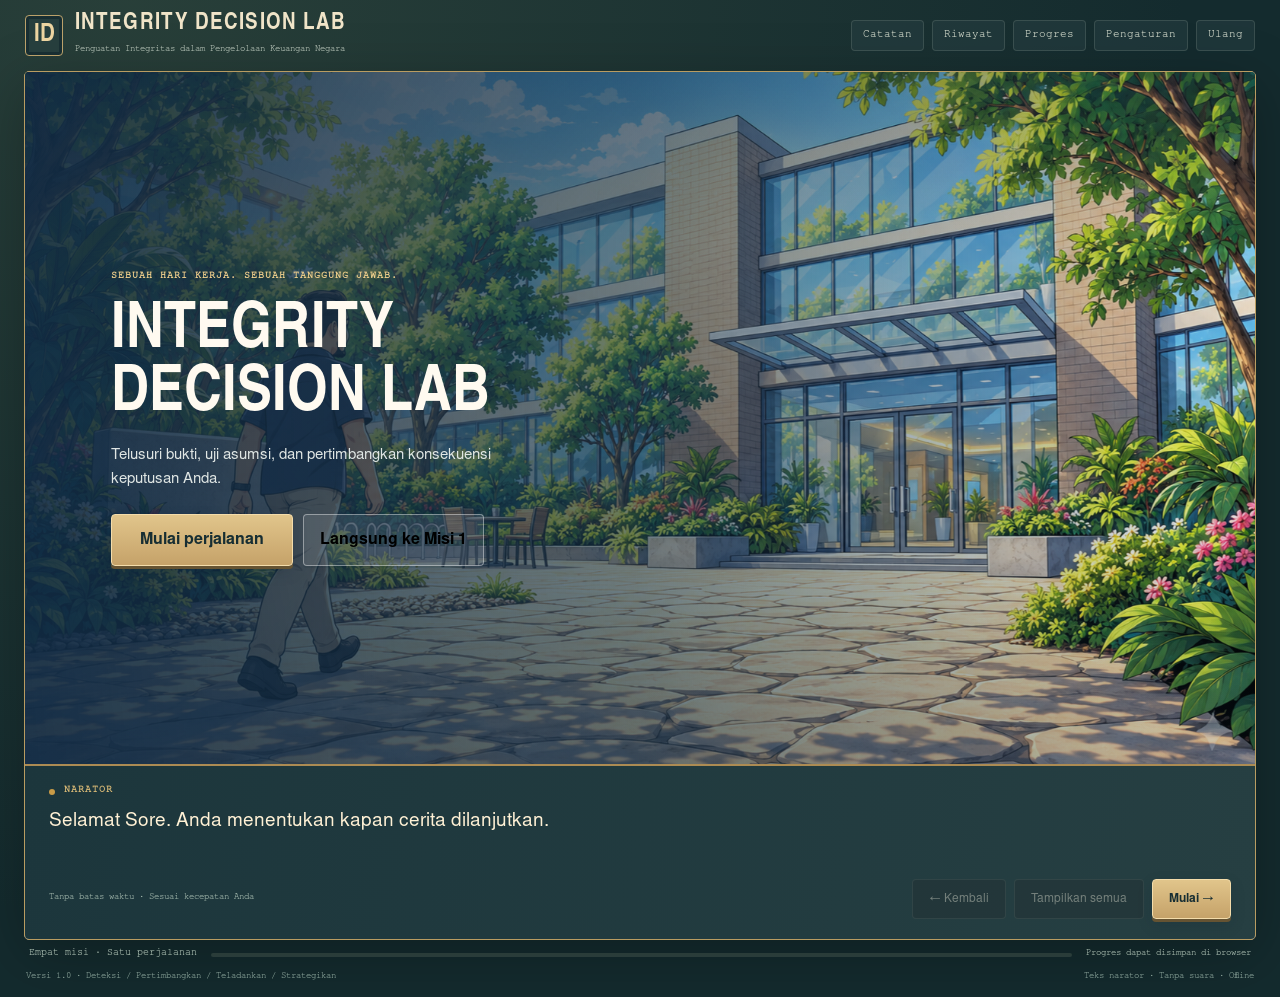
==== index.html @ e2822ea1 "fresh" ====
<!doctype html><html lang="id"><head><meta charset="utf-8"><meta name="viewport" content="width=device-width,initial-scale=1"><meta name="theme-color" content="#172e47"><title>Integrity Decision Lab · Empat Misi</title><style>
:root{--navy:#172e47;--teal:#266c70;--gold:#c99b47;--cream:#fffaf0;--ink:#23364a;--muted:#66788a}*{box-sizing:border-box}body{margin:0;color:var(--ink);background:#eaece8;font:16px/1.5 'Segoe UI',Arial,sans-serif}button,select{font:inherit}button{cursor:pointer;border:1px solid #cbd3d5;border-radius:9px;background:#fffaf0;color:var(--navy);padding:10px 16px;transition:background .2s,transform .2s}button:hover:not(:disabled){background:#f4e8d0;transform:translateY(-1px)}button:disabled{cursor:default;opacity:.5}button:focus-visible,select:focus-visible{outline:3px solid #c99b47;outline-offset:3px}.primary{background:var(--navy);border-color:var(--navy);color:white;font-weight:650}.primary:hover:not(:disabled){background:#295273}.gold{background:#e5be76;color:#142f49;border-color:#e5be76}.gold:hover:not(:disabled){background:#f2d497}header{max-width:1440px;padding:18px 28px;margin:auto;display:flex;align-items:center;justify-content:space-between;gap:20px}.brand{display:flex;align-items:center;gap:12px}.mark{font:700 18px Georgia;border:1px solid var(--gold);border-radius:50%;width:44px;height:44px;display:grid;place-items:center;background:var(--navy);color:#f2d99e}.brand strong{font-size:15px;letter-spacing:1.8px;display:block}.brand small{color:var(--muted);font-size:11px}.tools{display:flex;gap:8px}.tools button{font-size:12px;padding:8px 12px;background:transparent}.tools button:hover{background:#fffaf0}main{max-width:1440px;margin:auto;padding:0 28px 18px}.shell{border:1px solid #b5bcb8;border-radius:15px;overflow:hidden;background:var(--cream);box-shadow:0 16px 55px #172e471c}.stage{position:relative;aspect-ratio:16/8;overflow:hidden;background:#203846;isolation:isolate}.scene-art{position:absolute;inset:0;width:100%;height:100%;object-fit:cover;animation:camera 18s ease-in-out forwards;transform-origin:65% 45%;z-index:-3}.stage[data-mode="reception"] .scene-art{transform-origin:43% 40%}.stage[data-mode="map"] .scene-art{object-fit:contain;background:#e3eadf;animation:none}.light{position:absolute;inset:0;background:linear-gradient(120deg,#ffe7aa19,transparent 65%);pointer-events:none;animation:light 7s ease-in-out infinite alternate;z-index:-2}.scene-shade{position:absolute;inset:0;background:linear-gradient(#0c20362e,transparent 24%,transparent 72%,#132e461f);z-index:-1;pointer-events:none}.placard{position:absolute;top:22px;left:24px;background:#fffaf0ed;padding:10px 16px;border-left:3px solid var(--gold);border-radius:3px 8px 8px 3px;box-shadow:0 4px 20px #152f4421;font-size:12px}.placard span{font-size:9px;letter-spacing:2px;color:#627282;display:block;margin-bottom:2px}.page-count{position:absolute;right:22px;top:22px;background:#172e47df;color:#fff5df;border:1px solid #ffffff35;border-radius:20px;font-size:11px;padding:6px 12px}.cover{position:absolute;inset:0;background:linear-gradient(90deg,#102a43ed,#122d439c 50%,#11283a12);color:var(--cream);padding:7% 7%;display:flex;flex-direction:column;align-items:flex-start;justify-content:center}.cover .eyebrow{font-size:11px;letter-spacing:3px;color:#f0cf8c}.cover h1{font:600 clamp(26px,4vw,60px)/1.08 Georgia,serif;letter-spacing:-1px;margin:17px 0}.cover p{max-width:440px;font-size:14px;color:#e0e6e4;margin:0 0 22px}.cover .gold{padding:13px 28px}.dialogue{position:relative;padding:23px 30px 20px;border-top:3px solid var(--gold);min-height:204px}.speaker{font-size:11px;font-weight:750;letter-spacing:1.7px;color:var(--teal);display:flex;align-items:center;gap:9px}.speaker:before{content:'';width:6px;height:6px;border-radius:50%;background:var(--gold)}.text-wrap{position:relative;min-height:75px;margin:8px 0 17px;font-size:clamp(16px,1.6vw,22px);line-height:1.6}.text-wrap p{margin:0}.text-wrap.typing #line:after{content:'▏';color:var(--teal);animation:cursor 1s step-end infinite}.dialog-actions{display:flex;justify-content:space-between;align-items:center;gap:10px}.dialog-actions>div{display:flex;gap:8px;align-items:center}.hint{font-size:11px;color:#77838c}.dialog-actions button{font-size:13px}.statusbar{display:flex;align-items:center;gap:14px;padding:12px 5px 0;font-size:11px;color:#61717e}.rail{height:3px;background:#cfd7d4;flex:1;overflow:hidden;border-radius:2px}.rail b{display:block;width:0;height:100%;background:var(--teal);transition:width .5s}.statusbar span:last-child{white-space:nowrap}.overlay-panel{position:absolute;inset:12% 8% 7%;border:1px solid #ddcda7;border-radius:12px;background:#fffaf0f5;box-shadow:0 15px 55px #0d21354d;backdrop-filter:blur(5px);padding:26px 30px;overflow:auto;animation:reveal .5s ease}.overlay-panel h2{font:600 clamp(20px,2.4vw,33px) Georgia;margin:0 0 7px}.eyebrow{font-size:10px;letter-spacing:2px;color:var(--teal);font-weight:700}.panel-sub{font-size:13px;margin:0 0 22px;color:#6a7780}.steps{display:grid;grid-template-columns:repeat(4,1fr);gap:12px}.step-card{border:1px solid #d4ddd8;background:#fff;border-radius:9px;padding:18px 15px}.step-card b{display:block;font-size:14px;margin:8px 0}.step-card p{font-size:12px;line-height:1.6;margin:0;color:#667682}.step-card .num{font:28px Georgia;color:var(--gold)}.lenses{display:grid;grid-template-columns:1fr 1fr;gap:12px}.lens{background:#fff;border:1px solid #dae0d9;border-left:3px solid var(--teal);border-radius:7px;padding:14px 18px}.lens b{font-size:14px}.lens p{font-size:12px;margin:5px 0 0;color:#64717c}.note{font-size:12px;padding:12px 0 0;color:var(--teal)}.envelope-wrap{position:absolute;inset:0;display:grid;place-items:center;background:#162d4766;backdrop-filter:blur(3px)}.envelope{width:min(360px,55%);aspect-ratio:1.6;position:relative;background:#eadbb8;border:2px solid #c2a574;border-radius:5px;box-shadow:0 18px 50px #0004;transform:rotate(-4deg);animation:float 4s infinite ease-in-out;color:var(--navy)}.envelope:before{content:'';position:absolute;inset:0;background:#fff0d1;clip-path:polygon(0 0,100% 0,50% 58%)}.seal{position:absolute;left:calc(50% - 25px);top:39%;width:50px;height:50px;background:var(--navy);color:#ebc77f;border:2px solid #d9b977;border-radius:50%;display:grid;place-items:center;font:18px Georgia}.envelope small{position:absolute;bottom:20px;left:0;right:0;text-align:center;letter-spacing:2px;font-size:11px}.paper-panel{max-width:780px;margin:auto}.mission-cards{display:grid;grid-template-columns:repeat(4,1fr);gap:12px;margin-top:20px}.mission-card{padding:17px 10px;background:white;border:1px solid #d8d5c5;border-top:3px solid var(--gold);border-radius:6px;text-align:center;font-size:13px}.mission-card span{display:block;font:24px Georgia;color:#aa8442;margin-bottom:8px}.map-label{position:absolute;background:#17334beF;color:#fffaf0;border:1px solid #a9bdb8;box-shadow:0 3px 16px #0d2b4844;border-radius:22px;padding:9px 18px;font-size:13px;display:flex;gap:9px;align-items:center;transform:translate(-50%,-50%);white-space:nowrap}.map-label:hover:not(:disabled){transform:translate(-50%,-50%) scale(1.03);background:#2c596b}.map-label.active{background:#196f75;border:2px solid #f7df9c;box-shadow:0 0 0 5px #ffffff3b}.map-label[aria-pressed="true"]{outline:3px solid #e4b85e;outline-offset:3px}.map-label small{font-size:10px;color:#e0dbc9}.m0{left:29%;top:32%}.m1{left:72%;top:30%}.m2{left:27%;top:65%}.m3{left:72%;top:65%}.map-legend{position:absolute;bottom:15px;left:20px;background:#fffaf0ed;border-radius:7px;padding:7px 12px;font-size:11px}.map-legend b{color:var(--teal)}.gate{text-align:center;display:flex;flex-direction:column;justify-content:center;align-items:center}.gate h2{margin-top:10px}.gate p{max-width:600px;font-size:15px}.gate .badges{display:flex;gap:10px;margin-top:15px}.badge{padding:7px 12px;border:1px solid #cbd6d0;border-radius:20px;font-size:11px;color:#5d727d}.hidden{display:none!important}footer{max-width:1440px;margin:0 auto;padding:0 30px 18px;display:flex;justify-content:space-between;color:#71808b;font-size:10px}dialog{max-width:640px;width:calc(100% - 32px);border:1px solid #c7a566;border-radius:12px;background:var(--cream);color:var(--ink);padding:28px;box-shadow:0 15px 90px #0006}dialog::backdrop{background:#102c47ab;backdrop-filter:blur(4px)}dialog h2{font:26px Georgia;margin:0 0 20px}dialog label{display:flex;align-items:center;justify-content:space-between;gap:15px;margin:18px 0}select{padding:8px;border:1px solid #b5c3c5;border-radius:6px;background:white;color:var(--ink)}.checks{font-size:14px}dialog p,dialog li{font-size:14px;color:#596e7b}.history-list{max-height:55vh;overflow:auto}.history-list p{margin:8px 0 22px}.history-list strong{color:var(--teal);font-size:11px;letter-spacing:1px}.dialog-footer{display:flex;justify-content:flex-end;gap:8px;margin-top:25px}.error-banner{position:absolute;top:80px;left:20px;right:20px;background:#fff7dc;padding:15px;font-size:13px;z-index:20}.sr-only{position:absolute;width:1px;height:1px;overflow:hidden;clip-path:inset(50%)}body.reduced *{animation:none!important;transition:none!important}@keyframes camera{from{transform:scale(1)}to{transform:scale(1.035)}}@keyframes light{to{opacity:.35}}@keyframes cursor{50%{opacity:0}}@keyframes float{50%{transform:translateY(-7px) rotate(-2deg)}}@keyframes reveal{from{opacity:0;transform:translateY(8px)}to{opacity:1;transform:translateY(0)}}
@media(max-width:800px){header{padding:12px 14px}.brand strong{font-size:12px;letter-spacing:1px}.brand small{font-size:9px}.mark{width:34px;height:34px;font-size:14px}.tools button{font-size:10px;padding:7px}.tools{gap:4px}main{padding:0 10px 12px}.stage{aspect-ratio:16/10}.dialogue{padding:17px;min-height:215px}.hint{display:none}.text-wrap{font-size:17px;min-height:90px}.dialog-actions button{padding:8px 11px;font-size:12px}.overlay-panel{inset:12% 3% 4%;padding:17px}.steps{grid-template-columns:1fr 1fr;gap:8px}.step-card{padding:9px}.step-card b{font-size:12px;margin:3px 0}.step-card p{font-size:11px}.step-card .num{font-size:18px}.panel-sub{margin-bottom:10px;font-size:11px}.lenses{gap:8px}.lens{padding:9px}.lens p{font-size:11px}.lens b{font-size:12px}.mission-cards{gap:7px;margin-top:12px}.mission-card{padding:10px 3px;font-size:10px}.mission-card span{font-size:20px}.placard{top:12px;left:12px;font-size:10px;padding:6px 10px}.placard span{font-size:8px}.page-count{top:12px;right:12px;font-size:9px}.map-label{padding:6px 9px;font-size:11px;gap:5px}.map-label small{display:none}.cover p{font-size:12px;max-width:330px;margin-bottom:15px}.cover h1{margin:10px 0}.cover .eyebrow{font-size:8px}.cover .gold{padding:9px 17px;font-size:12px}.map-legend{font-size:9px;left:10px;bottom:9px}.gate p{font-size:12px;margin:7px 0}.gate .badges{margin-top:6px;gap:5px}.badge{font-size:9px;padding:5px 7px}footer{padding:0 15px 12px}.statusbar{font-size:9px;gap:7px}}
@media(max-width:480px){.brand small{display:none}.tools #logBtn{display:none}.stage{aspect-ratio:1.1}.scene-art{object-position:55% center}.stage[data-mode="reception"] .scene-art{object-position:45% center}.stage[data-mode="map"]{aspect-ratio:1.4}.cover p{max-width:260px}.cover h1{font-size:32px}.overlay-panel{inset:13% 3% 4%}.overlay-panel h2{font-size:22px}.mission-cards{grid-template-columns:1fr 1fr}.mission-card span{display:inline;margin-right:7px}.note{font-size:10px}.map-label{font-size:9px;padding:5px 7px}.map-label small{display:none}.map-label.active{border-width:1px}.m0{top:36%}.m1{top:35%}.m2,.m3{top:62%}.page-count{display:none}.dialogue{min-height:240px}.text-wrap{min-height:115px}.lens p{font-size:10px}.lens{padding:8px}.dialog-actions>div{gap:5px}.dialog-actions button{padding:8px;font-size:11px}.statusbar span:last-child{display:none}}@media(prefers-reduced-motion:reduce){*{animation:none!important;transition:none!important}}

.stage{aspect-ratio:1672/941}.stage[data-mode="reception"] .scene-art{animation:none;object-fit:fill}.stage[data-mode="reception"] .light{display:none}.actors,.actors-fallback,.reception-glow{position:absolute;inset:0;width:100%;height:100%;pointer-events:none}.actors,.actors-fallback{z-index:-2}.actors-fallback{display:none}.reception-glow{z-index:-1;mix-blend-mode:screen;opacity:.2;background:linear-gradient(126deg,transparent 43%,#fff2c639 58%,transparent 67%),radial-gradient(ellipse at 88% 8%,#fff5c47a,transparent 55%);animation:sunshine 8s ease-in-out infinite alternate}.stage:not([data-mode="reception"]) .actors,.stage:not([data-mode="reception"]) .actors-fallback,.stage:not([data-mode="reception"]) .reception-glow{display:none!important}.stage.work{height:210px;aspect-ratio:auto}.stage.work .scene-art{object-position:center 40%;animation:none}.stage.work .placard{top:auto;bottom:24px;max-width:calc(100% - 110px)}.work .scene-shade{background:linear-gradient(transparent,#17364b45)}.workspace{padding:27px 32px 30px;background:#f8f7ef;border-top:1px solid #dfd7c2}.workspace h1{font:600 clamp(24px,2.6vw,34px)/1.2 Georgia;margin:0 0 14px}.workspace h2{font:600 24px/1.25 Georgia;margin:0 0 12px}.workspace p{margin:9px 0;line-height:1.7}.workspace .intro-copy{color:#657783;font-size:14px;margin-bottom:22px}.case-grid{display:grid;grid-template-columns:1.15fr 1fr;gap:28px}.case-note{border-left:3px solid var(--gold);padding:10px 22px;background:#fffdf7;border-radius:0 9px 9px 0}.case-note p{font-size:16px;margin:0;line-height:1.85}.choices{display:grid;gap:12px}.choice{display:flex;gap:12px;align-items:flex-start;text-align:left;border:1px solid #ccd7d0;border-radius:10px;padding:17px;background:#fff;cursor:pointer;line-height:1.65;font-size:15px}.choice:has(input:checked){border:2px solid var(--teal);padding:16px;background:#edf6f0}.choice input{accent-color:var(--teal);margin-top:7px;flex-shrink:0;width:17px;height:17px}.choice b{color:var(--teal)}fieldset{border:0;padding:0;margin:0;min-width:0}legend{font-weight:650;font-size:17px;margin-bottom:14px}.info-note{font-size:13px!important;color:#617781;padding:12px 15px;background:#edf1ea;border-radius:6px}.work-actions{display:flex;flex-wrap:wrap;gap:10px;align-items:center;margin-top:23px}.work-actions button{font-size:13px}.work-status{font-size:12px;color:#617783;margin-right:auto}.file-grid{display:grid;grid-template-columns:1fr 1fr;gap:15px}.file-card{padding:22px;text-align:left;border-radius:10px;background:#fffcf4;min-height:160px;border:1px solid #d5c6a4;position:relative;box-shadow:0 4px 14px #182f4906}.file-card .file-title{font-size:20px;font-family:Georgia;display:block;margin:4px 0 10px}.file-card .file-state{font-size:11px;letter-spacing:.5px;color:#8b744a;display:block}.file-card.read{border-color:#78a29c;background:#f4faf3}.file-card.read .file-state{color:var(--teal)}.file-card p{font-size:14px;color:#677682;margin:0}.guide{margin-top:22px;border-top:1px solid #d9dfd6;padding-top:15px;font-size:13px;color:#617681}.guide summary{cursor:pointer;font-weight:650;color:var(--teal)}.guide-grid{display:grid;grid-template-columns:1fr 1fr;gap:10px;margin-top:12px}.guide-grid div{padding:10px 14px;background:#fff;border-radius:6px}.guide-grid b{display:block}.feedback-lead{border-left:4px solid var(--teal);padding:16px 23px;background:#fff;border-radius:0 8px 8px 0}.feedback-lead p{font-size:16px}.voice{padding:18px 22px;background:#eaf1ee;border-radius:8px;margin:18px 0}.voice small{font-weight:700;letter-spacing:1px;color:var(--teal)}.voice blockquote{font:20px/1.6 Georgia;margin:7px 0 0}.evidence-chips{display:flex;gap:7px;flex-wrap:wrap}.evidence-chips button{font-size:12px;padding:6px 11px}.lens-grid{display:grid;grid-template-columns:1fr 1fr;gap:12px;margin:17px 0}.lens-card{border:1px solid #d2dcd4;background:white;border-radius:8px;padding:15px 17px}.lens-card h3{font-size:14px;margin:0 0 7px}.lens-card small{font-size:11px;color:var(--teal);font-weight:650}.lens-card p{font-size:13px;color:#617680}.choice-memory{font-size:13px!important;color:#617680;margin-bottom:16px!important}.map-label.completed{background:#2c6b58;border-color:#d7c38e}.map-label.target{background:#196f75;border:2px solid #f7df9c}.stage[data-mode="map"] .scene-art{object-fit:contain}.save-note{font-size:10px;color:#71818a;max-width:350px}.map-note{position:absolute;bottom:15px;left:20px;right:20px;display:flex;justify-content:space-between;gap:12px;align-items:center}.map-note span{background:#fffaf0ec;padding:8px 12px;border-radius:7px;font-size:11px}.map-note button{font-size:11px;padding:7px 13px}.summary-row{padding:14px 0;border-bottom:1px solid #dce1d7}.summary-row small{display:block;color:var(--teal);font-size:11px;letter-spacing:1px;margin-bottom:4px}.summary-row p{margin:0;font-size:15px}.cover-buttons{display:flex;flex-wrap:wrap;gap:10px}.cover .secondary{background:#ffffff19;color:#fffaf0;border-color:#ffffff66}.tools{flex-wrap:wrap;justify-content:flex-end}.notice-strip{font-size:12px;padding:8px 28px;background:#fff0cf;color:#7b5a21}.dialog-body{max-height:64vh;overflow:auto}.file-body .file-quote{font:24px/1.6 Georgia;margin:15px 0 23px}.file-body h3{font-size:14px;color:var(--teal);margin:20px 0 3px}dialog{max-height:90vh;overflow:auto}.history-list article{padding:9px 0;border-bottom:1px solid #d9ded6}.history-list article p{font-size:14px}.settings-row{display:flex;justify-content:space-between;gap:20px}.mini-link{font-size:12px}.notebook-empty{color:#78878e}.progress-table{width:100%;font-size:13px;border-collapse:collapse}.progress-table td{padding:10px 3px;border-bottom:1px solid #dce1d7}.progress-table td:first-child{color:var(--teal);width:35%}.end-title{color:var(--teal)}body.reduced .reception-glow{opacity:0}#workspace:empty{display:none}#stage[data-mode="deteksi"] .light{animation:sunshine 8s infinite alternate}.stage .overlay-panel{z-index:1}.sr-only{position:absolute!important;width:1px!important;height:1px!important;overflow:hidden!important;clip-path:inset(50%)!important}@keyframes sunshine{0%{opacity:.12}100%{opacity:.31}}
@media(max-width:900px){.case-grid{grid-template-columns:1fr;gap:22px}.stage.work{height:170px}.workspace{padding:22px}.tools button{font-size:11px;padding:7px 9px}.brand small{display:none}}@media(max-width:600px){.workspace{padding:19px 16px}.file-grid,.lens-grid{grid-template-columns:1fr}.file-card{min-height:120px;padding:16px}.case-note{padding:13px 15px}.case-note p{font-size:14px}.choice{font-size:14px;padding:13px}.choice:has(input:checked){padding:12px}.stage.work{height:135px}.stage.work .placard{bottom:16px}.voice blockquote{font-size:18px}.guide-grid{grid-template-columns:1fr}.brand strong{font-size:10px}.mark{display:none}.tools{gap:4px}.tools button{font-size:9px;padding:6px}.tools #logBtn{display:block}.map-note{left:10px;right:10px;bottom:9px}.map-note span,.map-note button{font-size:9px}.map-label{font-size:10px}.save-note{font-size:9px}.cover-buttons button{font-size:11px;padding:8px 11px}.cover h1{font-size:28px}.cover p{font-size:11px}.dialogue{min-height:200px}.text-wrap{min-height:78px}.dialog-actions button{font-size:11px}.work-actions button{padding:9px 11px}.file-body .file-quote{font-size:21px}footer{display:block}}

.reception-dust{position:absolute;inset:0;pointer-events:none;z-index:-1}.reception-dust i{position:absolute;left:var(--x);top:var(--y);height:3px;width:3px;border-radius:50%;background:#fff1ba;box-shadow:0 0 5px #fff2c9;opacity:.1}.stage:not([data-mode="reception"]) .reception-dust{display:none}.reception-glow{animation:none}body.reduced .reception-dust{display:none}

@font-face{font-family:IDLDisplay;src:url('assets/fonts/judul.woff') format('woff');font-weight:700;font-display:swap}@font-face{font-family:IDLText;src:url('assets/fonts/teks.woff') format('woff');font-weight:400;font-display:swap}@font-face{font-family:IDLText;src:url('assets/fonts/teks-tebal.woff') format('woff');font-weight:700;font-display:swap}@font-face{font-family:IDLMono;src:url('assets/fonts/catatan.woff') format('woff');font-weight:400;font-display:swap}
:root{--paper:#f2e8ce;--paper-light:#fbf4e0;--ink:#253d41;--brass:#cba665;--deep:#182e32;--display:IDLDisplay,'Arial Narrow',sans-serif;--body:IDLText,Arial,sans-serif;--mono:IDLMono,'Courier New',monospace}body{background:#142b2e;color:#213b3e;font-family:var(--body);font-size:16px;line-height:1.5;background-image:radial-gradient(ellipse at 10% 0%,#42584770,transparent 65%)}header{padding:12px 25px;max-width:1480px;min-height:68px;color:#f0e4c8}.brand strong{font:700 23px/1 var(--display);letter-spacing:1.1px}.brand small{font-family:var(--mono);color:#bdc9bd;font-size:9px;margin-top:5px}.mark{border-radius:4px;color:#ecd4a1;background:#263e3d;border:1px solid #bba16a;font:700 25px var(--display);width:38px;height:41px;box-shadow:inset 0 0 0 3px #182e32}.tools button{color:#d6ddce;border-color:#71827955;border-radius:4px;font:11px var(--mono);padding:8px 11px;background:#29414480}.tools button:hover{background:#4a5d50;color:#fff5db}main{max-width:1480px;padding:0 24px 9px}.shell{border:1px solid #b99c61;border-radius:5px;box-shadow:0 15px 60px #0004;overflow:hidden}.glyph{width:22px;height:22px;flex-shrink:0;vertical-align:middle}button .glyph{width:18px;height:18px;margin-right:5px}button{border-radius:4px;font-family:var(--body);border-color:#aeb9a7;padding:10px 16px;box-shadow:0 2px 0 #102e3522}button.primary,button.gold{color:#172e33;background:linear-gradient(#e1c58b,#c5a269);border:1px solid #f4dcaa;box-shadow:0 3px 0 #655332,0 6px 15px #081f2d25;font-weight:700;border-radius:4px}button.primary:hover:not(:disabled),button.gold:hover:not(:disabled){background:linear-gradient(#f0d59e,#d8b376);transform:translateY(-2px)}button.primary:active:not(:disabled),button.gold:active:not(:disabled){transform:translateY(2px);box-shadow:0 1px 0 #655332}button:focus-visible,select:focus-visible{outline:3px solid #f3c75a;outline-offset:4px}button:disabled{opacity:.43;filter:saturate(.5);box-shadow:none}.statusbar{padding-top:7px;color:#afc2b5;font-family:var(--mono);font-size:10px}.save-note{color:#afc2b5;font-family:var(--mono);font-size:9px}.rail{background:#d3dcb320;height:4px}.rail b{background:#d7bd78}footer{max-width:1480px;font-family:var(--mono);font-size:9px;color:#8da69c;padding:0 26px 12px}.dialogue{background:linear-gradient(100deg,#1c363c,#263f42);border-top:2px solid #ac8b53;color:#fff1d5;padding:18px 24px;min-height:175px}.speaker{color:#d7b875;font-family:var(--mono);font-size:10px;letter-spacing:1px}.text-wrap{font-family:var(--body);font-size:19px;line-height:1.55;min-height:60px;margin:8px 0 12px}.text-wrap.typing #line:after{color:#e6c474}.hint{color:#a7bcb0;font-family:var(--mono);font-size:9px}.dialog-actions button{font-size:12px}.dialog-actions button:not(.primary){background:#173238;color:#e4d7b8;border-color:#8d9d844d}.placard{border-radius:2px;background:#17383deb;border-left:3px solid #d8ba77;color:#f2e8ce;box-shadow:0 3px 12px #09253330}.placard span{color:#c6b788;font-family:var(--mono)}.placard b{font:700 21px var(--display);text-transform:uppercase;letter-spacing:.5px}.page-count{font-family:var(--mono);border-radius:3px;background:#19393de6;border-color:#c8ae6b80}.cover h1{font:700 clamp(36px,5vw,69px)/.98 var(--display);letter-spacing:0;text-transform:uppercase}.cover p{font-family:var(--body);font-size:15px;line-height:1.6}.cover .eyebrow{font-family:var(--mono);font-size:10px;letter-spacing:1px}.cover-buttons button{font-weight:700}.overlay-panel{background:#f2e8ceeF;border:1px solid #d4ba7c;border-radius:3px;box-shadow:0 14px 40px #071f3280,inset 0 0 0 5px #a9925530;padding:24px 30px}.overlay-panel h2{font:700 clamp(27px,3vw,40px)/1.05 var(--display);text-transform:uppercase;letter-spacing:.5px;margin:12px 0}.brief-label{font:10px var(--mono);letter-spacing:1px;color:#42635f;display:flex;align-items:center;gap:8px}.brief-label .glyph{width:18px;height:18px}.panel-sub{font-size:14px;color:#58716a}.mission-cards{gap:15px;margin:26px 0 0}.mission-card{background:linear-gradient(140deg,#2d4a4c,#16383e);color:#f5e9ca;border:1px solid #a98f58;border-top:3px solid #d7b97a;border-radius:3px;box-shadow:3px 5px 0 #c7b890;transform:rotate(-1deg);font:700 23px var(--display);text-transform:uppercase;padding:23px 7px}.mission-card:nth-child(even){transform:rotate(1deg)}.mission-card span{font:700 40px var(--display);color:#d7bb7c}.step-card{border-radius:2px;border:1px solid #bbab7d;background:#fcf7e7;box-shadow:2px 4px 0 #ae9f732d;padding:17px}.step-card .num{font:700 35px var(--display);color:#2e5a58}.step-card b{font:700 23px var(--display);text-transform:uppercase;line-height:1.08}.step-card p{font:13px/1.5 var(--body);color:#4c6863}.lenses .lens{background:#fffae8;border:1px solid #bbab7d;border-left:4px solid #315c56;border-radius:2px}.lens b{font:700 22px var(--display);text-transform:uppercase}.lens p{font:13px/1.5 var(--body)}.note{font:12px var(--mono);color:#46635b}.map-label{border-radius:4px;font-family:var(--display);font-size:21px;font-weight:700;background:#213f45;border-color:#baa370;box-shadow:3px 4px 0 #142e32a6}.map-label b{color:#d7bd7b;font:700 25px var(--display)}.map-label small{font:8px var(--mono)}.map-note span{background:#173a40eb;color:#fff0cf;border:1px solid #c1a56b70;border-radius:3px}.map-note button{background:#e2c891}
/* A single room frames every work screen; content scrolls inside the play area. */
.mission-view .shell{height:calc(100dvh - 119px);min-height:630px;max-height:990px;display:grid;grid-template-rows:75px minmax(0,1fr) 103px;position:relative;isolation:isolate;background:linear-gradient(#173638ce,#102f34b0),url('assets/deteksi.png') center 55%/cover}.mission-view .stage.work{height:auto;min-height:0;aspect-ratio:auto;background:linear-gradient(90deg,#102e34ec,#264841d4);display:flex;align-items:center;justify-content:space-between;gap:20px;padding:12px 24px;overflow:visible;border-bottom:1px solid #cbb07150}.mission-view .stage.work .scene-art,.mission-view .stage.work .scene-shade,.mission-view .stage.work .light,.mission-view .stage.work .page-count{display:none}.mission-view .stage.work .placard{position:static;background:none;border:0;padding:0;box-shadow:none;max-width:none;white-space:nowrap}.mission-view .stage.work .placard span{font-size:9px;letter-spacing:1px}.mission-view .stage.work .placard b{font:700 27px var(--display);color:#f0e5c6}.mission-view .stage.work #content{margin-left:auto}.hud-steps{list-style:none;display:flex;gap:22px;margin:0;padding:0}.hud-steps li{display:flex;align-items:center;gap:8px;color:#9cb4aa}.hud-steps li>span{font:11px var(--mono);width:28px;height:28px;border:1px solid #9eb1a759;display:grid;place-items:center;transform:rotate(45deg);border-radius:2px}.hud-steps li>span>.glyph{width:17px;height:17px;transform:rotate(-45deg)}.hud-steps li>span{transform:none}.hud-steps b{font:700 18px var(--display);text-transform:uppercase;letter-spacing:.6px}.hud-steps .current{color:#f1d296}.hud-steps .current>span{border-color:#e5c481;background:#b28f482b;box-shadow:0 0 0 3px #dcb96813}.hud-steps .passed>span{color:#bdcfaa;border-color:#9fc3a260}.hud-steps .passed>span>.glyph{transform:none}.mission-view .workspace{min-height:0;padding:18px 26px 20px;background:none;border:0;overflow:auto;scrollbar-color:#af9c69 #193a3e;scrollbar-width:thin;color:#eff1d9}.mission-view .dialogue{min-height:0;height:103px;display:grid;grid-template-columns:1fr auto;grid-template-rows:17px 1fr;gap:4px 18px;padding:12px 24px;background:#142f35ee;border-top:1px solid #c3a15b7a}.mission-view .dialogue .speaker{grid-column:1;grid-row:1}.mission-view .dialogue .text-wrap{grid-column:1;grid-row:2;font-size:15px;line-height:1.5;min-height:0;margin:0;max-height:58px;overflow:auto;scrollbar-width:thin}.mission-view .dialog-actions{grid-column:2;grid-row:1/3;align-self:center}.mission-view .hint{display:none}.mission-view .dialog-actions>div{flex-direction:column;gap:5px}.mission-view .dialog-actions button{padding:6px 10px;font-size:10px;min-width:105px}.mission-view #motionNotice,.mission-view #assetError{position:absolute;top:76px;right:15px;max-width:440px;z-index:6}.mission-heading{display:flex;justify-content:space-between;align-items:center;gap:20px;margin:0 0 18px}.mission-heading .eyebrow{font:9px var(--mono);color:#d7c397;letter-spacing:1px}.mission-heading h1{font:700 clamp(30px,3.1vw,43px)/1.05 var(--display);text-transform:uppercase;letter-spacing:.45px;color:#fff0cd;margin:5px 0 7px}.mission-heading .intro-copy{font:14px/1.45 var(--body);color:#cad7c8;margin:0}.time-slip{flex-shrink:0;display:flex;gap:12px;align-items:center;padding:10px 14px;border:1px solid #cdb27c61;background:#16383e8c;border-radius:3px}.time-slip .glyph{color:#dbb974;width:26px;height:26px}.time-slip span{font:8px var(--mono);color:#c3cbb8}.time-slip strong{display:block;color:#f2d79d;font:700 25px var(--display);margin-top:2px}.paper{position:relative;background:linear-gradient(90deg,#e3d6ad48,transparent 10%,transparent 90%,#a89b7230),var(--paper-light);box-shadow:0 7px 15px #09252f4a,3px 3px 0 #c7b789; color:#253f40;border:1px solid #bfaa7c;border-radius:2px}.case-grid{display:grid;grid-template-columns:1.12fr 1fr;gap:25px;align-items:start}.case-note{padding:17px 23px 13px;border-left:1px solid #b6a372;transform:rotate(-.35deg)}.document-head{display:flex;justify-content:space-between;gap:12px;border-bottom:1px solid #8d967a66;padding-bottom:9px;font:9px var(--mono);color:#577366;letter-spacing:1px}.document-head b{font-weight:400}.case-note h2{font:700 28px var(--display);text-transform:uppercase;color:#294b49;margin:14px 0 11px;letter-spacing:.3px}.case-note p{font:15px/1.7 var(--body);margin:0;color:#324e4b}.paper-bottom{display:flex;justify-content:space-between;font:8px var(--mono);border-top:1px solid #8d967a4d;color:#81907d;margin-top:16px;padding-top:9px}.hypothesis-side legend{font:700 27px var(--display);text-transform:uppercase;letter-spacing:.4px;color:#f1dfb1;margin-bottom:12px}.game-choice{position:relative;display:flex;flex-direction:column;gap:0;padding:0;border:1px solid #bcaa78;border-radius:3px;background:#e9e1c8;color:#304847;box-shadow:3px 4px 0 #0d293d70;overflow:hidden;transition:transform .16s,box-shadow .16s,border-color .16s;cursor:pointer}.game-choice:has(input:checked){padding:0;border:1px solid #f2c65d;background:#fff4ce;box-shadow:0 0 0 2px #d6ae60,3px 6px 0 #0d293d70;transform:translateY(-2px)}.game-choice:hover{transform:translateY(-3px);box-shadow:3px 7px 0 #0d293d70;border-color:#e9d397}.game-choice:focus-within{outline:3px solid #f0c966;outline-offset:3px}.game-choice input{position:absolute;left:14px;top:13px;width:25px;height:25px;opacity:0;margin:0}.card-ribbon{display:flex;align-items:center;gap:10px;background:#244d50;color:#e1ca93;padding:8px 14px;border-bottom:2px solid #b9a377}.card-ribbon>span{font:700 27px/1 var(--display);color:#ffe0a3}.card-ribbon small{font:10px var(--mono);letter-spacing:.4px;color:#d2d7be}.card-ribbon .glyph{margin-left:auto;width:21px;height:21px;color:#b9c9ad}.card-copy{display:block;padding:13px 15px 26px}.card-copy strong{display:block;color:#294d4c;font:700 24px/1.1 var(--display);text-transform:uppercase;margin-bottom:6px}.card-copy>span{display:block;color:#38534c;font:14px/1.55 var(--body)}.pick-mark{position:absolute;bottom:6px;right:12px;color:#2d6255;font:8px var(--mono);letter-spacing:1px;opacity:0}.pick-mark .glyph{width:13px;height:13px}.game-choice:has(input:checked) .pick-mark{opacity:1}.hypothesis-deck{display:grid;grid-template-columns:1fr;gap:12px}.hypothesis-deck .game-choice{display:grid;grid-template-columns:55px 1fr;min-height:103px}.hypothesis-deck .card-ribbon{display:flex;flex-direction:column;justify-content:center;gap:8px;padding:10px 8px;border-bottom:0;border-right:1px solid #c5a566}.hypothesis-deck .card-ribbon small{display:none}.hypothesis-deck .card-ribbon .glyph{margin:0}.hypothesis-deck .card-copy{padding:12px 14px 22px}.hypothesis-deck .card-copy strong{font-size:23px}.pencil-note{font:11px/1.55 var(--mono)!important;color:#c4d1bd;margin:14px 0!important}.hypothesis-side .work-actions{margin-top:10px}.work-actions{display:flex;justify-content:flex-end;align-items:center;gap:10px;flex-wrap:wrap;margin-top:18px}.work-actions button{font-size:13px}.work-actions button:not(.primary){background:#17383d;color:#ddd9ba;border-color:#99ad934d}.memory-slip{display:flex;align-items:center;gap:11px;background:#193b3fba;border:1px solid #b9a66f57;color:#bfcdbb;border-left:3px solid #cfb576;padding:10px 14px;margin-bottom:16px}.memory-slip>.glyph{color:#c8b077}.memory-slip span{font:9px var(--mono);letter-spacing:.5px}.memory-slip b{display:block;font:13px var(--body);margin-top:4px;color:#ebdfb9}.decision-deck{grid-template-columns:1fr 1fr;gap:14px}.decision-deck .card-copy{min-height:130px}.decision-deck .card-ribbon{padding:7px 14px}.decision-deck .card-copy strong{font-size:25px}.desk-files{display:grid;grid-template-columns:repeat(4,1fr);gap:20px;padding:25px 5px 20px;align-items:start}.file-card{position:relative;min-height:295px;padding:0;margin:0;background:#bda56e;border:1px solid #d4bf89;border-radius:2px 9px 4px 4px;text-align:left;box-shadow:1px 3px 0 #dac699,2px 5px 0 #a28d5b,6px 14px 18px #071e2c6b;transform:rotate(-1.5deg);transition:transform .2s,box-shadow .2s;animation:folderArrive .35s ease both;animation-delay:calc(var(--order)*65ms);color:#35534b}.file-card:nth-child(even){transform:rotate(1.1deg)}.file-card:hover:not(:disabled){background:#d9c28a;transform:translateY(-9px) rotate(0);box-shadow:1px 3px 0 #dac699,2px 5px 0 #a28d5b,7px 20px 23px #071e2c88}.folder-tab{position:absolute;top:-23px;left:-1px;height:24px;min-width:57%;padding:6px 14px;font:10px var(--mono);letter-spacing:.8px;background:#cbb47e;border:1px solid #dcc996;border-bottom:0;border-radius:5px 9px 0 0;color:#4e5b43}.file-inner{display:flex;flex-direction:column;min-height:292px;padding:20px 20px 16px;background:linear-gradient(125deg,#eee2b9,#d0bb84);border-radius:2px 8px 4px 4px;border-top:1px solid #f3e3b7;position:relative;overflow:hidden}.file-inner:before{content:'';position:absolute;left:14px;right:14px;top:10px;bottom:10px;border:1px solid #ac986137;pointer-events:none}.file-number{position:absolute;top:14px;right:15px;font:700 50px var(--display);color:#80775022}.file-symbol{width:37px;height:37px;color:#355f57;margin:0 0 14px}.file-card .file-title{font:700 32px/1 var(--display);text-transform:uppercase;color:#2b4b47;margin:0 0 5px}.file-sub{font:9px var(--mono);color:#6b7251;letter-spacing:.25px}.file-preview{display:block;font:13px/1.5 var(--body);color:#536047;min-height:78px;margin-top:17px;padding-top:12px;border-top:1px solid #8e8e5f60}.file-card .file-state{font:8px var(--mono);letter-spacing:.35px;color:#4b634e;margin-top:auto;padding-top:13px;display:flex;align-items:center;gap:4px}.file-state .glyph{width:15px;height:15px;margin:0}.file-card.read{background:#bda56e;border-color:#d4bf89}.file-card.read .file-state{align-self:flex-end;padding:5px 7px;margin-top:10px;border:1px solid #477868;color:#345c4e;transform:rotate(-5deg);background:#cbd6a12e}.desk-bottom{display:flex;justify-content:space-between;align-items:center;gap:20px;padding:10px 2px 0}.desk-bottom>button{min-width:170px;display:flex;align-items:center;justify-content:center;gap:14px}.desk-bottom>button .glyph{margin:0}.evidence-progress{display:flex;align-items:center;gap:14px}.evidence-progress>div{display:flex;gap:5px}.evidence-progress>div>span{width:28px;height:32px;display:grid;place-items:center;background:#213e40b0;border:1px solid #a5b69e60;color:#a7baa7;font:12px var(--mono);border-radius:2px}.evidence-progress>div>span.filled{background:#d1bd82;color:#345347;border-color:#dac58c}.evidence-progress .glyph{width:16px;height:16px}.evidence-progress p{font:11px var(--mono);color:#bfcdb5;margin:0}.evidence-progress b{color:#efdbac}.guide{color:#cad5c4;border-top-color:#a7b59f30;font:12px/1.6 var(--body);margin-top:16px;padding-top:13px}.guide summary{color:#e2d5ae;font:11px var(--mono)}.guide-grid div{background:#16383dc9;border:1px solid #b4a37144;border-radius:3px;padding:14px}.guide-grid b{font:700 21px var(--display);text-transform:uppercase;color:#dcc68d;margin-bottom:4px}
/* The response is a scene beside a paged notebook, not a long report. */
.response-layout{display:grid;grid-template-columns:minmax(220px,.65fr) minmax(0,1.65fr);gap:22px;min-height:350px;max-width:1160px;margin:auto}.colleague-card{position:relative;overflow:hidden;min-height:360px;border:1px solid #bba471;border-radius:3px;box-shadow:5px 7px 0 #102e366b;background:#314f4a}.colleague-card img{position:absolute;width:100%;height:100%;inset:0;object-fit:cover;object-position:50% 28%;animation:portraitIdle 7s ease-in-out infinite alternate}.colleague-card:after{content:'';position:absolute;inset:0;background:linear-gradient(transparent 45%,#0d2e37de 100%);pointer-events:none}.colleague-tag{position:absolute;bottom:20px;left:19px;right:19px;z-index:1;border-left:3px solid #d4b574;padding-left:12px}.colleague-tag small{font:8px var(--mono);color:#dcc18a}.colleague-tag h2{font:700 34px var(--display);text-transform:uppercase;color:#fff0d4;margin:4px 0 0}.colleague-tag>span{font:12px var(--body);color:#cad5c5}.field-notebook{position:relative;padding:19px 23px 14px 35px;background:var(--paper-light);background-image:linear-gradient(90deg,#a19f7730,transparent 18%);border:1px solid #bca774;border-radius:2px 6px 6px 2px;color:#34534e;box-shadow:3px 3px 0 #d2c39b,5px 6px 0 #aba17c,8px 13px 20px #0b263e66;min-width:0}.notebook-binding{position:absolute;left:5px;top:16px;bottom:18px;width:14px;background:repeating-linear-gradient(to bottom,transparent 0,transparent 22px,#666f5659 22px,#666f5659 24px,transparent 24px,transparent 30px);border-right:1px solid #b59f7166}.notebook-top{font:9px var(--mono);display:flex;justify-content:space-between;gap:10px;letter-spacing:.6px;color:#7d8866;border-bottom:1px solid #9ba4817a;padding-bottom:10px}.notebook-top b{color:#426b5d;font-weight:400}.notebook-tabs{display:flex;gap:4px;padding:14px 0 0;overflow-x:auto}.notebook-tabs button{font:700 18px var(--display);text-transform:uppercase;padding:7px 10px;border:1px solid #bdad7d;background:#ded4b2;color:#64775f;border-radius:3px 3px 0 0;box-shadow:none;white-space:nowrap}.notebook-tabs button[aria-selected=true]{color:#f4e8c3;background:#315b55;border-color:#315b55}.notebook-tabs button:hover{transform:none;background:#bdc7a6;color:#284e49}.notebook-pages{min-height:255px;padding:18px 1px 6px;border-top:2px solid #315b55}.notebook-pages h1{font:700 clamp(24px,2.1vw,32px)/1.1 var(--display);text-transform:uppercase;margin:0 0 12px;color:#294e4d;letter-spacing:.25px}.notebook-pages p{font:14px/1.65 var(--body);color:#456354;margin:8px 0 11px}.notebook-pages .consequence-note{border-top:1px dashed #a4a17b;margin-top:14px;padding-top:11px}.consequence-note>span{font:9px var(--mono);letter-spacing:.6px;color:#8d6c3b}.consequence-note p{font-size:13px}.notebook-pages .lens-card{padding:0;border:0;background:transparent;box-shadow:none;min-height:220px}.notebook-pages [hidden]{display:none!important}.notebook-pages .lens-card .eyebrow{font:9px var(--mono);color:#889372;letter-spacing:.7px}.lens-symbol{float:right;color:#829470}.lens-symbol>.glyph{width:43px;height:43px}.notebook-pages .lens-state{display:inline-block;font:10px var(--mono);color:#52795b;border:1px solid #829c72;padding:5px 8px;margin:0 0 9px;transform:rotate(-1deg)}.notebook-pages .pencil-note{color:#8a9577;font-size:10px!important}.notebook-foot{border-top:1px solid #9ba4817a;padding-top:11px;display:flex;align-items:center;gap:9px}.notebook-foot>span{font:8px var(--mono);color:#8a9274}.notebook-foot>div{display:flex;gap:4px}.notebook-foot button{padding:3px 8px;border:1px solid #afad87;border-radius:2px;font:11px var(--mono);box-shadow:none;background:#ede5cb;color:#526c55}.notebook-foot small{margin-left:auto;font:9px var(--mono);color:#8a9274}body[data-page=feedback] .work-actions{max-width:1160px;margin:18px auto 0}
/* Completed mission: a stamped case folio, with the history folded away. */
.completion-scene{max-width:1100px;margin:auto;position:relative;padding:0 2px}.completion-heading{margin-bottom:22px;padding-right:160px}.completion-heading .eyebrow{font:9px var(--mono);letter-spacing:1px;color:#c0cba9}.completion-heading h1{font:700 52px/.95 var(--display);text-transform:uppercase;color:#f8e7bd;margin:7px 0}.completion-heading p{font:14px var(--body);color:#c4d5c2;margin:9px 0 0}.mission-seal{position:absolute;right:20px;top:1px;display:grid;grid-template-columns:28px 1fr;gap:0 7px;align-items:center;border:2px solid #c9b175;outline:1px solid #c9b175;outline-offset:4px;color:#e1c483;padding:9px 15px;transform:rotate(8deg);animation:stampIn .35s ease both;background:#294d4466}.mission-seal>.glyph{width:28px;height:28px;grid-row:1/3}.mission-seal span{font:9px var(--mono);letter-spacing:1px}.mission-seal strong{font:700 26px var(--display);letter-spacing:1px}.result-folio{display:grid;grid-template-columns:.55fr 1.4fr;gap:24px;align-items:stretch}.result-origin{padding:20px 22px;background:#1c4143d6;border:1px solid #859f7c55;border-left:3px solid #ad985e;border-radius:3px}.result-origin>.eyebrow{font:9px var(--mono);letter-spacing:1px;color:#bbc9a6;display:block}.result-letter{display:block;font:700 48px/1 var(--display);color:#cdb779;margin:17px 0 8px}.result-origin p{font:15px/1.55 var(--body);color:#e6e5c5;margin:0}.result-final{padding:18px 24px 39px;transform:rotate(.45deg)}.result-choice{display:flex;align-items:center;gap:17px;margin:14px 0 9px}.result-choice>span{font:700 46px var(--display);color:#315c56;border-right:1px solid #aaa47c;padding-right:15px}.result-choice h2{font:700 31px var(--display);text-transform:uppercase;color:#315c56;margin:0}.result-final>p{font:15px/1.65 var(--body);margin:0;color:#405c4f}.recorded-stamp{position:absolute;right:19px;bottom:12px;font:9px var(--mono);letter-spacing:1px;color:#568167;border:1px solid #729b7e;transform:rotate(-7deg);padding:4px 7px}.recorded-stamp .glyph{height:13px;width:13px}.decision-trail{border-bottom:1px solid #afbe9d38;padding:17px 0 14px;color:#becfb6;font:12px/1.55 var(--body)}.decision-trail summary{cursor:pointer;font:12px var(--mono);color:#cbd5b8}.decision-trail summary>span{float:right;color:#ead39b;letter-spacing:4px}.decision-trail p{font-size:13px;margin:12px 0 0}.next-destination{display:flex;gap:15px;align-items:center;padding:15px 0 0}.next-destination>span{font:9px var(--mono);color:#a4b79d}.next-destination>b{font:700 24px var(--display);text-transform:uppercase;color:#e4ce93}.next-destination>small{font:11px var(--body);color:#b3c7ac;margin-left:auto}.completion-scene .work-actions{margin-top:17px}
/* Dossier overlays retain an archival material treatment. */
dialog{font-family:var(--body);border:1px solid #cbb17a;border-radius:4px;color:#2d4c48;background:linear-gradient(110deg,#efe2bf,#fbf4df);box-shadow:0 18px 70px #041e31aa;max-width:660px;padding:26px}dialog::backdrop{background:#0b282ccc;backdrop-filter:blur(3px)}dialog h2{font:700 34px/1 var(--display);text-transform:uppercase;color:#315953;margin:0 0 20px}dialog p,dialog li{font-family:var(--body);color:#526e5f;font-size:14px;line-height:1.6}dialog label{font-size:14px}dialog .dialog-footer button{font-size:13px}dialog select{font:13px var(--body);background:#fff8df;border-radius:3px;border-color:#b5ac80;color:#416353}dialog .summary-row small{font-family:var(--mono);font-size:9px}.history-list strong{font-family:var(--mono);color:#486a5d;font-size:9px}#fileDialog{max-width:780px;border-radius:3px 9px 5px 5px;background:#c3aa72;padding:9px 9px 0;overflow:visible;box-shadow:0 15px 75px #061f30b0}#fileDialog:before{content:'BERKAS KASUS';position:absolute;top:-29px;left:-1px;border:1px solid #cbb17a;border-bottom:0;border-radius:5px 8px 0 0;background:#c3aa72;color:#426251;padding:7px 18px;font:10px var(--mono);height:29px;letter-spacing:1px}#fileDialog .file-body{background:linear-gradient(90deg,#f1e4c2,#fbf4df 12%,#f5ebce);padding:23px 29px 15px;border:1px solid #dac999;border-radius:2px;max-height:calc(83dvh - 92px);overflow:auto;scrollbar-width:thin}#fileDialog .dialog-footer{margin-top:0;padding:13px 15px;background:#c3aa72;border-radius:0 0 4px 4px}#fileDialog .dialog-footer button:not(.primary){background:transparent;border-color:#647b5c66;color:#355842}#fileDialog .dialog-footer .primary{background:linear-gradient(#365e56,#264b47);border-color:#7c9c7b;color:#faf0ce;box-shadow:0 3px 0 #1d3d37}#fileDialog .dossier-head{display:flex;justify-content:space-between;align-items:center;font:9px var(--mono);letter-spacing:.5px;color:#72856b;border-bottom:1px solid #a5ae895c;padding-bottom:10px}#fileDialog .dossier-head .glyph{width:22px;height:22px;color:#5b7d66}.dossier-title{display:flex;align-items:center;gap:17px;margin:18px 0 18px}.dossier-title>span{font:700 55px/.95 var(--display);color:#8a92703d;border-right:1px solid #aab28e;padding-right:18px}.dossier-title small{font:9px var(--mono);color:#7e8d72;letter-spacing:1px}.dossier-title h2{font:700 40px/1.1 var(--display)!important;margin:3px 0 0;color:#315c53}.dossier-excerpt{padding:17px 20px;background:#e8debc66;border-left:3px solid #3e6d60;border-top:1px solid #b0b68c60;border-bottom:1px solid #b0b68c60}.dossier-excerpt>span{font:8px var(--mono);color:#6d876c;letter-spacing:.7px}#fileDialog .file-quote{font:20px/1.55 var(--body);color:#35594c;margin:8px 0 0}.dossier-margin{display:grid;grid-template-columns:1fr 1fr;gap:25px;padding:8px 0 13px}.dossier-margin h3{font:700 21px var(--display)!important;text-transform:uppercase;color:#53735c!important;margin:17px 0 5px}.dossier-margin p{font:13px/1.65 var(--body);color:#697c60;margin:0}.dossier-end{border-top:1px dashed #afaf8460;display:flex;justify-content:space-between;padding-top:11px;font:8px var(--mono);letter-spacing:.8px;color:#89967a}.mission-view #workspace>*{animation:pageArrive .25s ease both}@keyframes pageArrive{from{opacity:0;translate:0 5px}to{opacity:1;translate:0 0}}@keyframes folderArrive{from{opacity:0;translate:0 12px}to{opacity:1;translate:0 0}}@keyframes stampIn{from{opacity:0;scale:1.16}to{opacity:1;scale:1}}@keyframes portraitIdle{from{transform:scale(1)}to{transform:scale(1.012)}}
@media(min-width:1050px) and (min-height:850px){.mission-view .workspace{padding:25px 32px}.mission-heading{margin-bottom:25px}.case-note p{font-size:16px;line-height:1.8}.file-card{min-height:340px}.file-inner{min-height:337px}.file-preview{font-size:14px;line-height:1.65}.response-layout{min-height:420px}.colleague-card{min-height:420px}.notebook-pages{min-height:305px;padding-top:22px}.notebook-pages p{font-size:15px;line-height:1.75}.consequence-note p{font-size:14px}.decision-deck .card-copy{min-height:155px}.card-copy>span{font-size:15px}}
@media(max-width:1050px){.hud-steps{gap:13px}.hud-steps b{font-size:16px}.brand strong{font-size:20px}.desk-files{gap:13px}.file-inner{padding:18px 14px 15px}.file-card .file-title{font-size:29px}.response-layout{grid-template-columns:.6fr 1.5fr;gap:16px}.field-notebook{padding-left:29px;padding-right:17px}.case-grid{gap:18px}.case-note{padding:15px 18px}.case-note p{font-size:14px;line-height:1.7}.next-destination>small{display:none}}
@media(max-width:800px){header{padding:11px 13px;min-height:66px}.brand strong{font-size:18px}.brand small{display:none}.mark{display:none}.tools button{font-size:9px;padding:7px}.tools{gap:4px}main{padding:0 10px 8px}.mission-view .shell{height:auto;max-height:none;min-height:0;display:block}.mission-view .stage.work{height:66px;padding:10px 15px}.mission-view .stage.work .placard b{font-size:23px}.hud-steps{gap:10px}.hud-steps b{display:none}.hud-steps li>span{width:24px;height:24px;font-size:10px}.mission-view .workspace{padding:19px 17px;overflow:visible}.mission-view .dialogue{height:auto;min-height:115px;grid-template-columns:1fr auto;padding:13px 16px}.mission-view .dialogue .text-wrap{max-height:none;font-size:15px}.mission-heading h1{font-size:33px}.time-slip{padding:7px 9px;gap:8px}.time-slip strong{font-size:22px}.time-slip .glyph{width:20px;height:20px}.case-grid{grid-template-columns:1fr;gap:24px}.case-note p{font-size:15px}.hypothesis-deck{grid-template-columns:1fr 1fr}.hypothesis-deck .game-choice{display:flex;min-height:180px}.hypothesis-deck .card-ribbon{display:flex;flex-direction:row;justify-content:space-between}.hypothesis-deck .card-ribbon small{display:block}.desk-files{grid-template-columns:1fr 1fr;gap:42px 20px;padding-top:30px}.file-inner{min-height:260px}.file-card{min-height:263px}.file-preview{min-height:70px}.decision-deck .card-copy{min-height:160px}.response-layout{grid-template-columns:1fr;gap:17px}.colleague-card{height:190px;min-height:0}.colleague-card img{object-position:center 24%}.colleague-tag{bottom:17px}.colleague-card:after{background:linear-gradient(90deg,#123139ab,transparent)}.field-notebook{padding-right:22px}.notebook-pages{min-height:240px}.result-folio{grid-template-columns:.65fr 1.3fr;gap:15px}.completion-heading h1{font-size:44px}.mission-seal{right:10px;padding:7px 11px}.mission-seal strong{font-size:22px}.completion-heading{padding-right:145px}.dialogue .text-wrap{font-size:17px}.overlay-panel h2{font-size:30px}.mission-card{font-size:18px}.mission-card span{font-size:31px}.map-label{font-size:16px}.map-label b{font-size:19px}.step-card b{font-size:19px}.map-note span{font-size:10px}.cover h1{font-size:44px}footer{padding:0 14px 12px}}
@media(max-width:480px){.brand strong{font-size:16px;letter-spacing:.3px}.tools button{font-size:8px;padding:6px}.tools #logBtn{display:none}.mission-view .stage.work .placard b{font-size:21px}.hud-steps{gap:6px}.mission-heading{align-items:flex-start}.mission-heading h1{font-size:31px}.time-slip{display:none}.mission-heading .intro-copy{font-size:13px}.hypothesis-deck{grid-template-columns:1fr}.hypothesis-deck .game-choice{display:grid;grid-template-columns:52px 1fr;min-height:0}.hypothesis-deck .card-ribbon{flex-direction:column;justify-content:center;gap:7px}.hypothesis-deck .card-ribbon small{display:none}.decision-deck{grid-template-columns:1fr}.decision-deck .card-copy{min-height:0}.desk-files{gap:40px 13px}.file-inner{padding:16px 12px;min-height:270px}.file-card{min-height:273px}.file-card .file-title{font-size:28px}.file-sub{font-size:8px}.file-preview{font-size:12px;min-height:83px}.folder-tab{font-size:9px;min-width:65%;padding-left:10px}.file-card .file-state{font-size:7px}.file-state .glyph{width:12px}.evidence-progress{gap:7px;display:block}.evidence-progress>div>span{width:23px;height:26px;font-size:10px}.evidence-progress p{font-size:9px;margin-top:7px}.desk-bottom>button{min-width:0;font-size:12px;padding:10px}.desk-bottom>button .glyph{display:none}.result-folio{grid-template-columns:1fr}.result-origin{padding:15px 19px}.result-letter{float:left;margin:7px 12px 0 0;font-size:37px}.result-origin p{margin-top:8px}.completion-heading{padding-right:100px}.completion-heading h1{font-size:38px}.completion-heading p{font-size:13px}.mission-seal{padding:5px 8px;top:13px;gap:0 5px;right:4px}.mission-seal>.glyph{width:19px;height:19px}.mission-seal strong{font-size:18px}.mission-seal span{font-size:7px}.next-destination{gap:10px}.next-destination>b{font-size:21px}.mission-view .dialogue{grid-template-columns:1fr;grid-template-rows:16px auto auto;gap:6px}.mission-view .dialogue .dialog-actions{grid-column:1;grid-row:3;justify-content:flex-end;margin-top:4px}.mission-view .dialog-actions>div{flex-direction:row}.mission-view .dialogue .text-wrap{font-size:14px}.work-actions{gap:7px}.work-actions button{font-size:11px;padding:9px 11px}.notebook-tabs button{font-size:15px;padding:7px 8px}.notebook-pages h1{font-size:26px}.notebook-pages p{font-size:13px}.field-notebook{padding-left:27px;padding-right:15px}.dossier-margin{grid-template-columns:1fr;gap:0}#fileDialog .file-body{padding:18px 19px 14px;max-height:calc(83dvh - 92px)}#fileDialog .file-quote{font-size:17px}.dossier-title h2{font-size:35px!important}#fileDialog .dialog-footer{padding:11px 10px;gap:7px}#fileDialog .dialog-footer button{font-size:11px;padding:9px}.map-label{font-size:13px}.map-label b{font-size:16px}.cover h1{font-size:37px}.cover p{font-size:12px}}
@media(prefers-reduced-motion:reduce){.colleague-card img{animation:none}.file-card,.mission-seal,.mission-view #workspace>*{animation:none}}

.brief-scene{display:grid;grid-template-columns:minmax(210px,.6fr) minmax(0,1.4fr);gap:25px;max-width:1120px;margin:auto}.scene-letter{padding:23px 28px;transform:rotate(.2deg)}.scene-letter p{font-size:16px;line-height:1.7;color:#34534e}.scene-letter h2{font:700 32px var(--display);text-transform:uppercase;margin:17px 0 8px}.scene-letter .bridge-copy{font:12px/1.6 var(--mono);border-left:3px solid #ae8c4e;padding-left:13px;color:#667457}.margin-quote{font:700 23px/1.25 var(--display);text-transform:uppercase;border-top:1px dashed #b5a474;padding:17px 0 0;color:#8a6a36}.scene-letter .pencil-note{color:#6d775e}.situation-fold{margin:12px 0 18px;padding:14px 17px;background:#17383dcf;border:1px solid #bba06a50;color:#ced9c3}.situation-fold summary{font:12px var(--mono);cursor:pointer;color:#dfd4b4}.situation-fold p{font-size:14px;line-height:1.6}.situation-fold h3{font:700 23px var(--display);margin-bottom:0}.reflection-paper{padding:20px 25px;margin:22px auto;max-width:1160px}.reflection-paper label{display:block}.reflection-paper label>.eyebrow{display:block;color:#7e8464;font:9px var(--mono);letter-spacing:1px}.reflection-paper label>strong{display:block;color:#35564c;font:700 27px/1.2 var(--display);margin:9px 0}.reflection-paper p{font-size:14px;color:#5f745b;margin:7px 0 12px}.reflection-paper textarea{display:block;width:100%;resize:vertical;min-height:100px;max-height:260px;border:1px solid #a8a57b;border-radius:3px;padding:12px;font:15px/1.6 var(--body);color:#2b5049;background:repeating-linear-gradient(#faf5df 0,#faf5df 31px,#c3c6a948 31px,#c3c6a948 32px);line-height:32px}.reflection-paper textarea:focus-visible{outline:3px solid #557f70;outline-offset:3px}.writing-foot{display:flex;justify-content:space-between;gap:20px;margin-top:8px;font:9px var(--mono);color:#6d7f63}.final-record{padding:22px 27px 39px}.final-record p{font-size:16px;line-height:1.65}.final-record .record-trail{font:11px var(--mono);color:#7a8464;border-top:1px dashed #b1ac82;padding-top:12px}.saved-reflection{border-left:3px solid #638473;padding:9px 15px;font-size:15px;color:#58745f;margin:17px 0}.strategy-chain{display:flex;gap:7px;margin:21px 0}.strategy-chain span{background:#315b55;color:#f4e4bb;border:1px solid #7b926d;padding:12px 14px;font:700 21px var(--display);text-transform:uppercase;flex:1;text-align:center}.strategy-chain span:nth-child(even){background:#8c793f}.intervention-top{display:flex;justify-content:space-between;align-items:center;margin-bottom:17px;padding-bottom:12px;border-bottom:1px solid #bfb37e50;font:11px var(--mono);color:#d6dabf}.priority-slots{display:flex;gap:7px}.priority-slots>span{display:grid;place-items:center;width:32px;height:35px;border:1px dashed #aab092;color:#b6be9c;font:700 24px var(--display);border-radius:2px}.priority-slots>.filled{background:#d2bb7b;border:1px solid #e5d6a0;color:#2e5247}.intervention-deck{display:grid;grid-template-columns:repeat(3,minmax(0,1fr));gap:17px}.intervention-card .card-copy{min-height:144px}.intervention-card:has(input:disabled){opacity:.55;cursor:default;transform:none}.coverage-grid{display:grid;grid-template-columns:repeat(4,minmax(0,1fr));gap:16px}.coverage-card{background:#eee5c9;border:1px solid #aeae80;border-top:4px solid #7fa78a;padding:17px 20px 23px;color:#365749;box-shadow:3px 5px 0 #102c3077}.coverage-card.gap{border-top-color:#c19a51;background:#e6dbbb}.coverage-card>div{display:flex;gap:7px;align-items:center}.coverage-card small{font:8px var(--mono);color:#587b60}.coverage-card.gap small{color:#8c6d37}.coverage-card h2{font:700 27px var(--display);text-transform:uppercase}.coverage-card p{font:14px/1.6 var(--body)}.canvas-board{display:grid;grid-template-columns:repeat(4,minmax(0,1fr));gap:14px;align-items:start;padding:20px 15px;background:linear-gradient(110deg,#7d674e40,#ceab6650);border:1px solid #b19c6b;border-radius:4px;box-shadow:inset 0 0 0 4px #243f3c6b}.canvas-column{margin:0;padding:0;min-width:0}.canvas-column legend{font:700 27px var(--display);text-transform:uppercase;color:#e9d8a9;width:100%;padding:0 0 10px;border-bottom:1px solid #c0ba9055}.canvas-column legend>span{font:11px var(--mono);margin-right:9px;color:#c0be91}.canvas-column>p{font:12px/1.5 var(--body);color:#dbdfc5;min-height:37px;margin:11px 0}.canvas-option{display:flex;gap:8px;align-items:start;background:#e8dfbe;border:1px solid #bda676;border-radius:2px;box-shadow:2px 3px 0 #09293166;padding:12px;margin-bottom:9px;color:#3a5548;cursor:pointer;position:relative;min-height:80px}.canvas-option input{position:absolute;opacity:0}.canvas-option span{font:13px/1.5 var(--body)}.canvas-option:has(input:checked){background:#fff2bf;border:2px solid #dfb860;padding:11px;box-shadow:0 0 0 2px #bea16360}.canvas-option:has(input:checked):before{content:'✓';font-weight:bold;color:#3e6b4e;margin-right:3px}.canvas-option:focus-within{outline:3px solid #e1b85d;outline-offset:3px}.canvas-option:hover{translate:0 -2px}.canvas-bottom{display:flex;justify-content:space-between;align-items:center;gap:20px;margin-top:20px}.canvas-bottom>span{font:11px var(--mono);color:#d2d7b9}.canvas-summary{display:grid;grid-template-columns:repeat(4,minmax(0,1fr));gap:12px;margin:18px 0}.canvas-summary article{background:#f1e9ce;border:1px solid #bbaa76;border-top:3px solid #567f68;padding:15px 17px;color:#385b4b;box-shadow:2px 3px 0 #142f3040}.canvas-summary article:nth-child(even){border-top-color:#b59753}.canvas-summary article>span{font:9px var(--mono);color:#8b8159;letter-spacing:.3px}.canvas-summary p{font:14px/1.6 var(--body);margin:9px 0 0}.canvas-checks{display:grid;grid-template-columns:repeat(3,minmax(0,1fr));gap:17px;margin-top:25px}.canvas-checks article{display:flex;gap:11px;padding:16px;background:#173f3fa6;border:1px solid #b4ae7760}.canvas-checks .glyph{color:#c3d3aa}.canvas-checks h3{font:700 22px var(--display);color:#e1d6ac;margin:0 0 7px;text-transform:uppercase}.canvas-checks p{font:13px/1.6 var(--body);color:#cbd4b9;margin:0}.canvas-checks .gap .glyph{color:#ddb870}.chosen-interventions{font:700 26px var(--display);color:#31594f;line-height:1.4}.growth-note{display:flex;gap:16px;padding:14px 18px;background:#193b3fd6;border:1px solid #b39c6355;border-left:3px solid #d7b874;color:#d7dcc1;margin-bottom:22px}.growth-note>.glyph{color:#d9be80;margin-top:4px}.growth-note p{font:14px/1.6 var(--body);margin:0}.dashboard-grid{display:grid;grid-template-columns:repeat(2,minmax(0,1fr));gap:20px}.dashboard-card{padding:22px 25px;border-top:4px solid #759d7e}.dashboard-card.partial{border-top-color:#bfa256}.dashboard-card.expand{border-top-color:#b47c55}.lens-card-head{display:flex;justify-content:space-between;gap:20px;align-items:center}.lens-card-head>.glyph{width:31px;height:31px;color:#66836a}.status-stamp{font:10px var(--mono);border:1px solid #789d79;padding:5px 10px;transform:rotate(-3deg);color:#4f7656}.partial .status-stamp{color:#8c6c26;border-color:#b7a05c}.expand .status-stamp{color:#965b3c;border-color:#b78563}.dashboard-card h2{font:700 30px var(--display);text-transform:uppercase;color:#31564b;margin:12px 0 7px}.dashboard-card p{font:14px/1.6 var(--body);color:#536e59}.dashboard-card details{border-top:1px dashed #b4b18a;padding-top:12px}.dashboard-card summary{font:11px var(--mono);color:#5c7a5e;cursor:pointer}.dashboard-card ul{padding-left:17px;font:13px/1.6 var(--body);color:#51654e}.dashboard-card li{margin-bottom:10px}.dashboard-card li>span{display:block;font:9px var(--mono);color:#487555}.dashboard-card li.unmet>span{color:#96703c}.result-note{font:11px var(--mono);color:#b6c6ae}.recap-layout{display:grid;grid-template-columns:1.6fr .7fr;gap:25px}.recap-paper{padding:12px 25px}.recap-list>article{display:flex;gap:19px;padding:16px 0;border-bottom:1px dashed #aeb18b}.recap-list>article:last-child{border:0}.recap-list>article>span{font:700 31px var(--display);color:#97a084;min-width:48px}.recap-list h2{font:700 25px var(--display);text-transform:uppercase;color:#3b6150;margin:0 0 7px}.recap-list p{font:14px/1.6 var(--body);color:#50664e;margin:0 0 5px}.recap-list small{font:10px var(--mono);color:#879171}.job-aid-card{padding:25px;background:#193f41e8;border:1px solid #b1a06c;box-shadow:5px 6px 0 #153132;align-self:start;display:flex;flex-direction:column;gap:12px}.job-aid-card>.eyebrow{font:9px var(--mono);color:#cabb87}.job-aid-card>.glyph{width:57px;height:57px;color:#d0ba7d;margin:8px 0}.job-aid-card h2{font:700 34px/1.05 var(--display);text-transform:uppercase;color:#eee0b5;margin:5px 0}.job-aid-card p{font:14px/1.6 var(--body);color:#c2d1b6;margin:0 0 5px}.job-aid-card>button:not(.primary){background:#234749;color:#dddbb8;border-color:#849c7950}.reflection-layout{display:grid;grid-template-columns:.6fr 1.2fr;gap:35px;align-items:start;margin-top:30px}.reflection-prompt{padding:20px;border-left:2px solid #cfb572}.reflection-prompt>span{font:9px var(--mono);color:#b3c1a0}.reflection-prompt h2{font:700 42px/1.05 var(--display);text-transform:uppercase;color:#eddbab;margin:14px 0}.reflection-prompt p{font:15px/1.7 var(--body);color:#c2d0b5}.reflection-layout .reflection-paper{margin:0}.reflection-layout textarea{min-height:160px}.ending-card{max-width:1050px;margin:auto;text-align:center;padding:17px 20px 30px}.ending-emblem{border:1px solid #b9a16b;width:69px;height:69px;border-radius:50%;display:grid;place-items:center;margin:0 auto 20px;box-shadow:0 0 0 5px #a08b4c1f}.ending-emblem>.glyph{width:40px;height:40px;color:#e6ca8f}.ending-card>.eyebrow{font:10px var(--mono);letter-spacing:1px;color:#b9c5a4}.ending-card h1{font:700 clamp(35px,4vw,57px)/1.02 var(--display);text-transform:uppercase;color:#f1dfb1;letter-spacing:.3px;margin:16px 0}.ending-card>p{font:15px var(--body);color:#c6d2b8}.ending-missions{display:flex;justify-content:center;gap:17px;flex-wrap:wrap;margin:27px 0}.ending-missions>span{font:11px var(--mono);padding:10px 13px;border:1px solid #b8ae7660;color:#d9d7b2;background:#284d44a6}.ending-missions .glyph{width:17px;height:17px;margin-right:6px}.ending-actions{display:flex;justify-content:center;gap:13px;flex-wrap:wrap;margin:28px 0}.ending-actions>button:not(.primary){background:#1c3d41;color:#dddbb9;border-color:#91a58150}.closing-plaque{position:absolute;right:4%;top:18%;background:#193c40e8;border:1px solid #c7ab6b;padding:17px 23px;box-shadow:4px 6px 0 #15373880;border-radius:3px;transform:rotate(1deg)}.closing-plaque>span{display:block;font:9px var(--mono);color:#d4ba82}.closing-plaque>b{display:block;font:700 31px var(--display);text-transform:uppercase;color:#f3e7c6;margin-top:6px}.reduced *,.reduced *:before,.reduced *:after{animation:none!important;transition:none!important;scroll-behavior:auto!important}
@media(max-width:1100px){.intervention-deck{grid-template-columns:repeat(2,minmax(0,1fr))}.canvas-board{grid-template-columns:repeat(2,minmax(0,1fr));gap:23px 16px}.coverage-grid{grid-template-columns:repeat(2,minmax(0,1fr))}.canvas-column>p{min-height:0}.canvas-option{min-height:0}.scene-letter p{font-size:15px}.canvas-summary{grid-template-columns:repeat(2,minmax(0,1fr))}}
@media(max-width:800px){.brief-scene{grid-template-columns:1fr;gap:18px}.scene-letter{padding:20px}.scene-letter p{font-size:15px}.canvas-checks{grid-template-columns:1fr}.recap-layout{grid-template-columns:1fr}.job-aid-card{max-width:none}.reflection-layout{grid-template-columns:1fr;gap:20px;margin-top:10px}.reflection-prompt{padding:5px 20px}.reflection-prompt h2{font-size:32px}.reflection-prompt h2 br{display:none}.reflection-prompt p{font-size:14px;margin:9px 0}.dashboard-card{padding:18px}.dashboard-card h2{font-size:27px}.strategy-chain span{font-size:19px;padding:10px}.closing-plaque{right:3%;padding:12px 16px;top:20%}.closing-plaque>b{font-size:24px}}
@media(max-width:520px){.intervention-deck,.coverage-grid,.canvas-board,.dashboard-grid{grid-template-columns:1fr}.intervention-card .card-copy{min-height:0}.canvas-summary{grid-template-columns:1fr}.canvas-bottom{align-items:stretch;flex-direction:column;gap:12px}.canvas-bottom button{align-self:flex-end}.scene-letter{padding:16px}.scene-letter p{font-size:14px}.strategy-chain{gap:4px}.strategy-chain span{font-size:16px;padding:8px 5px}.intervention-top{font-size:10px;gap:14px}.priority-slots{gap:4px}.priority-slots>span{width:25px;height:29px}.reflection-paper{padding:18px}.reflection-paper label>strong{font-size:25px}.writing-foot{font-size:8px;gap:12px}.final-record{padding:18px 18px 35px}.final-record p{font-size:14px}.recap-paper{padding:10px 18px}.recap-list>article{gap:10px}.recap-list>article>span{font-size:27px;min-width:38px}.ending-missions{gap:8px}.ending-missions>span{font-size:9px;padding:8px}.closing-plaque{top:19%;padding:9px 13px}.closing-plaque>span{font-size:7px}.closing-plaque>b{font-size:20px}}
</style></head><body>
<header><div class="brand"><div class="mark">ID</div><div><strong>INTEGRITY DECISION LAB</strong><small>Penguatan Integritas dalam Pengelolaan Keuangan Negara</small></div></div><nav class="tools" aria-label="Kontrol permainan"><button id="notebookBtn">Catatan</button><button id="logBtn">Riwayat</button><button id="saveBtn">Progres</button><button id="settingsBtn">Pengaturan</button><button id="restartBtn">Ulang</button></nav></header>
<main><section class="shell" aria-label="Permainan"><div class="stage" id="stage" data-mode="arrival"><img id="art" class="scene-art" src="assets/kedatangan.png" alt="Pejabat fungsional tiba di kantor pada pagi hari"><canvas id="actors" class="actors" width="1672" height="941" aria-hidden="true"></canvas><img id="actorsFallback" class="actors-fallback" src="[data-uri]" alt=""><div class="reception-glow" id="receptionGlow"></div><div class="reception-dust" id="receptionDust" aria-hidden="true"></div><div class="light"></div><div class="scene-shade"></div><div class="placard" id="placard"><span id="chapter">PEMBUKAAN</span><b id="place">Sebuah pagi di kantor</b></div><div class="page-count" id="count">PROLOG</div><div id="content"></div><div class="cover" id="cover"><span class="eyebrow">SEBUAH HARI KERJA. SEBUAH TANGGUNG JAWAB.</span><h1>Integrity<br>Decision Lab</h1><p>Telusuri bukti, uji asumsi, dan pertimbangkan konsekuensi keputusan Anda.</p><div class="cover-buttons"><button class="gold hidden" id="resume">Lanjutkan permainan</button><button class="gold" id="start">Mulai perjalanan</button><button class="secondary" id="skip" style="color: black">Langsung ke Misi 1</button></div></div></div>
<div id="assetError" class="notice-strip hidden" role="status">Ilustrasi belum dapat dimuat. Jika menggunakan ZIP, ekstrak seluruh folder terlebih dahulu.</div><div id="motionNotice" class="notice-strip hidden" role="status">Animasi tokoh tidak tersedia di browser ini. Ilustrasi ditampilkan diam; alur permainan tetap dapat digunakan.</div><div class="workspace" id="workspace"></div>
<section class="dialogue"><div class="speaker" id="speaker">NARATOR</div><div class="text-wrap" id="textWrap"><p id="line" aria-hidden="true">Selamat Sore. Anda menentukan kapan cerita dilanjutkan.</p><p id="accessibleText" class="sr-only" aria-live="polite"></p></div><div class="dialog-actions"><span class="hint" id="hint">Tanpa batas waktu · Sesuai kecepatan Anda</span><div><button id="back" disabled>← Kembali</button><button id="reveal" disabled>Tampilkan semua</button><button class="primary" id="next">Mulai →</button></div></div></section></section>
<div class="statusbar"><span id="progressText">Empat misi · Satu perjalanan</span><div class="rail"><b id="progressBar"></b></div><span id="saveStatus" class="save-note">Progres dapat disimpan di browser</span></div></main>
<footer><span>Versi 1.0 · Deteksi / Pertimbangkan / Teladankan / Strategikan</span><span>Teks narator · Tanpa suara · Offline</span></footer>
<dialog id="settings"><h2>Pengaturan</h2><label>Kecepatan teks<select id="speed"><option value="45">Pelan</option><option value="25" selected>Normal</option><option value="12">Cepat</option><option value="0">Langsung tampil</option></select></label><label>Animasi<select id="motion"><option value="1.65" selected>Lebih terlihat</option><option value="1">Halus</option><option value="0">Diam</option></select></label><p>Intensitas “Lebih terlihat” menjadi standar. Cerita tetap dilanjutkan manual. Pilihan “Diam” juga menghentikan gerakan latar.</p><div class="dialog-footer"><button class="primary" data-close="settings">Selesai</button></div></dialog>
<dialog id="history"><h2>Riwayat teks</h2><div id="historyList" class="history-list"></div><div class="dialog-footer"><button class="primary" data-close="history">Kembali</button></div></dialog>
<dialog id="notebook"><h2>Catatan perjalanan</h2><div id="notebookBody" class="dialog-body"></div><div class="dialog-footer"><button class="primary" data-close="notebook">Kembali ke cerita</button></div></dialog>
<dialog id="fileDialog"><div id="fileBody" class="dialog-body file-body"></div><div class="dialog-footer"><button data-close="fileDialog">Tutup</button><button class="primary" id="markRead">Tandai sudah dibaca</button></div></dialog>
<dialog id="progress"><h2>Simpan dan lanjutkan</h2><p id="storageExplanation"></p><p>Unduh berkas progres untuk cadangan atau untuk melanjutkan di perangkat lain. Impor progres mengganti perjalanan yang sedang dibuka.</p><div class="work-actions"><button class="primary" id="exportProgress">Unduh progres</button><button id="importProgress">Impor progres</button><input type="file" id="progressFile" accept=".json,application/json" hidden></div><p id="importStatus" role="status"></p><div class="dialog-footer"><button data-close="progress">Tutup</button></div></dialog>
<dialog id="restart"><h2>Mulai perjalanan baru?</h2><p>Progres aktif akan diganti. Anda dapat mengunduh cadangan melalui menu Progres terlebih dahulu. Pengaturan tetap digunakan.</p><div class="dialog-footer"><button data-close="restart">Batal</button><button class="primary" id="confirmRestart">Mulai baru</button></div></dialog>
<dialog id="info"><h2 id="infoTitle"></h2><p id="infoText"></p><div class="dialog-footer"><button class="primary" data-close="info">Kembali</button></div></dialog>
<script>const INTRO=[
['arrival','ADEGAN 01','Kedatangan di kantor','NARATOR','Pagi ini dimulai seperti hari kerja pada umumnya. Anda tiba di kantor dengan agenda yang sudah menunggu.','Lanjut →'],
['arrival','ADEGAN 01','Kedatangan di kantor','NARATOR','Sebagai pejabat fungsional senior, Anda bertanggung jawab menjaga kualitas substansi sebuah analisis strategis yang akan digunakan untuk mendukung keputusan pengelolaan keuangan negara.','Masuk ke lobi →'],
['reception','ADEGAN 02','Meja resepsionis','RESEPSIONIS','Selamat pagi, Pak/Bu. Ada amplop yang dititipkan untuk Anda.','Dengarkan selanjutnya →'],
['reception','ADEGAN 02','Meja resepsionis','RESEPSIONIS','Orang yang menitipkan tidak meninggalkan pesan lain, hanya meminta agar amplop ini disampaikan kepada Anda.','Terima amplop →'],
['reception','ADEGAN 03','Sebuah amplop untuk Anda','NARATOR','Anda menerima amplop dari resepsionis. Buka amplop untuk melihat isinya.','Buka amplop →','envelope'],
['reception','ADEGAN 03','Empat kartu misi','NARATOR','Di dalam amplop, Anda menemukan sebuah peta kantor dan empat kartu misi: Deteksi, Pertimbangkan, Teladankan, dan Strategikan.','Pelajari cara bermain →','cards'],
['reception','PETUNJUK','Cara bermain','NARATOR','Satu kasus akan berkembang sepanjang perjalanan. Baca situasi, ambil keputusan, lihat konsekuensi, lalu revisi analisis Anda. Setiap pilihan mendapat tanggapan yang sesuai dengan situasinya.','Kenali empat lensa →','instructions'],
['reception','PETUNJUK','Empat lensa analisis','NARATOR','Sebelum mengambil keputusan, pertimbangkan nilai dan etika, risiko dan konsekuensi, kewenangan, serta dampak sistemik. Lensa ini membantu menelaah kualitas analisis, bukan memberi label moral kepada Anda.','Buka peta kantor →','lenses'],
['map','PETA KANTOR','Perjalanan empat misi','NARATOR','Anda berada di awal perjalanan. Belum ada misi yang diselesaikan. Tujuan pertama Anda adalah Ruang Deteksi. Pilih penanda ruangan untuk mengenali setiap misi.','Menuju Ruang Deteksi →','map'],
['deteksi','MISI 1 · DETEKSI','Ruang Deteksi','NARATOR','Petunjuk pertama mengarahkan Anda ke Ruang Deteksi. Di sana, empat berkas menunggu untuk dibaca. Jangan terburu-buru menyimpulkan. Bedakan fakta, gejala, risiko, dan dugaan akar masalah yang perlu diuji.','Baca situasi →']
];
const MISSIONS=[['Deteksi','Membaca berkas dan mengenali masalah, gejala, serta dugaan penyebabnya.'],['Pertimbangkan','Menimbang alternatif tindakan berdasarkan bukti, kewenangan, risiko, dan konsekuensi.'],['Teladankan','Menelaah konsistensi standar saat keputusan menghadapi tekanan.'],['Strategikan','Memilih intervensi dan menghubungkan pola, akar masalah, serta indikator perbaikan.']];
const CASE_TITLE='Dua hari sebelum rekomendasi fiskal difinalkan';
const CASE_TEXT='Anda berperan sebagai JF senior atau pengendali substansi dalam tim analisis pengelolaan keuangan negara. Dua hari sebelum rekomendasi fiskal difinalkan, proyeksi penerimaan yang digunakan sebagai dasar analisis belum sepenuhnya didukung data terkini. Asumsi tersebut berpotensi memengaruhi estimasi ruang fiskal dan rekomendasi alokasi anggaran. Beberapa anggota tim telah menyampaikan keraguan secara informal, tetapi belum mencatatnya karena tenggat tinggal dua hari. Ada harapan agar rekomendasi tetap mendukung target kinerja dan tidak menimbulkan perubahan signifikan pada rencana yang sudah dibahas.';
const HYPOTHESES={A:'Terutama masalah kualitas data.',B:'Ada persoalan yang lebih dalam pada proses integritas.'};
const FILES=[
{id:'A',title:'Data',text:'Sebagian data realisasi terbaru belum masuk dalam proyeksi penerimaan.',question:'Data apa yang belum masuk? Bagaimana pembaruannya dapat mengubah proyeksi?',guide:'Informasi ini merupakan fakta kasus sekaligus tanda perlunya pemeriksaan kemutakhiran data. Besarnya perubahan proyeksi belum diketahui.'},
{id:'B',title:'Metode',text:'Tim menggunakan pendekatan yang pernah dipakai dan sebelumnya diterima.',question:'Apakah pendekatan yang diterima sebelumnya masih sesuai dengan keadaan dan data saat ini?',guide:'Pernah diterima tidak otomatis berarti tetap sesuai. Metode perlu diuji kembali; penggunaan metode lama saja belum membuktikan penyimpangan.'},
{id:'C',title:'Tim',text:'Ada keraguan substantif, tetapi anggota memilih tidak mencatatnya agar target tidak terganggu.',question:'Apa akibatnya jika perbedaan pandangan substantif tidak masuk ke catatan analisis?',guide:'Keraguan yang tidak tercatat merupakan fakta kasus dan gejala melemahnya ruang untuk menyampaikan pendapat berbeda. Penyebabnya perlu ditelaah.'},
{id:'D',title:'Konteks',text:'Ada ekspektasi agar hasil analisis tidak terlalu mengubah rencana yang sudah dibahas.',question:'Bagaimana ekspektasi hasil dapat memengaruhi independensi pertimbangan analitis?',guide:'Ekspektasi ini dapat menjadi pendorong bias. Namun, berkas belum membuktikan niat atau pelanggaran oleh orang tertentu.'}
];
const OPTIONS={
A:'Masalah utama adalah analis belum memperbarui data. Fokuskan koreksi pada analis.',
B:'Masalah utama adalah tenggat yang sempit. Tambahkan waktu untuk memperbarui proyeksi.',
C:'Ada masalah kualitas bukti sekaligus pola kerja: tekanan target, normalisasi metode lama, dan keengganan menyampaikan pendapat berbeda.',
D:'Masalah utama adalah perbedaan ekspektasi pemangku kepentingan. Fokuskan komunikasi agar rekomendasi dapat diterima.'
};
// Branch dialogue and feedback below are production adaptations of slides 10–14.
const FEEDBACK={
A:{title:'Koreksi data saja belum menjangkau pola kerja',dialog:'Saya bisa memperbarui datanya. Tetapi, apakah keraguan kami tentang metode dan target juga akan dicatat dalam analisis?',summary:'Anda menangkap masalah kemutakhiran data pada Berkas A. Namun, memusatkan koreksi pada analis belum menjelaskan metode yang terus digunakan, keraguan yang tidak dicatat, dan ekspektasi hasil pada Berkas B–D.',consequence:'Pembaruan data dapat memperbaiki proyeksi, tetapi pola yang membuat keraguan tidak terdokumentasi berpotensi berulang. Tanggung jawab individual belum dapat disimpulkan dari berkas ini.',evidence:['A'],lenses:[['Nilai & Etika','Perlu diperluas','Kualitas bukti diperhatikan, tetapi keterbukaan terhadap keraguan tim belum tercakup.'],['Risiko & Konsekuensi','Terlihat sebagian','Risiko data usang dikenali. Risiko berulangnya pola kerja masih perlu ditelaah.'],['Kewenangan','Perlu diperjelas','Sebagai pengendali substansi, mulai dari pemeriksaan bukti dan mekanisme reviu sebelum menilai tanggung jawab orang.'],['Dampak Sistemik','Perlu diperluas','Analisis masih terpusat pada analis dan belum menghubungkan Berkas B–D.']]},
B:{title:'Tambahan waktu membantu, tetapi belum cukup',dialog:'Tambahan waktu akan membantu kami. Jika target dan cara kerja tetap sama, apakah kami akan lebih berani mencatat keraguan?',summary:'Anda mengenali tekanan tenggat sebagai pendorong penting. Namun, tambahan waktu saja tidak otomatis mengubah normalisasi metode lama atau keengganan mencatat pendapat berbeda.',consequence:'Reviu dapat memperoleh ruang lebih besar bila waktu disepakati. Tanpa pembenahan cara menguji asumsi dan mencatat keraguan, proyeksi tetap berisiko mengikuti ekspektasi hasil.',evidence:['A','D'],lenses:[['Nilai & Etika','Perlu diperluas','Kesempatan memeriksa data bertambah, tetapi pencatatan keraguan belum menjadi bagian analisis.'],['Risiko & Konsekuensi','Terlihat sebagian','Tekanan waktu dikenali; bias metode dan ekspektasi hasil masih perlu dihubungkan.'],['Kewenangan','Perlu diperjelas','Perubahan tenggat memerlukan kesepakatan pihak yang berwenang. Jangan menganggap tambahan waktu pasti tersedia.'],['Dampak Sistemik','Perlu diperluas','Pola dapat berulang pada tenggat berikutnya bila mekanisme reviu tetap sama.']]},
C:{title:'Analisis menghubungkan bukti dengan pola kerja',dialog:'Berarti bukan hanya datanya yang kita periksa. Kami juga perlu mencatat keraguan dan menguji kembali asumsi yang selama ini diterima.',summary:'Pilihan ini paling utuh karena menghubungkan kualitas bukti, tekanan target, normalisasi metode lama, dan melemahnya ruang untuk pendapat berbeda. Dugaan pola tersebut tetap perlu diuji melalui pemeriksaan data serta proses kerja.',consequence:'Reviu dapat diarahkan pada kemutakhiran data sekaligus cara asumsi diuji dan keraguan dicatat. Analisis ini membantu menyiapkan tindakan berikutnya tanpa terlebih dahulu menyalahkan individu.',evidence:['A','B','C','D'],lenses:[['Nilai & Etika','Terhubung','Kualitas bukti dan keterbukaan terhadap pendapat berbeda dipertimbangkan bersama.'],['Risiko & Konsekuensi','Terhubung','Proyeksi bias dapat memengaruhi ruang fiskal dan rekomendasi alokasi anggaran. Besarnya dampak masih perlu diuji.'],['Kewenangan','Arah sesuai peran','Pengendalian substansi diarahkan pada pengujian bukti dan proses reviu; tindakan lanjut tetap perlu mengikuti kewenangan.'],['Dampak Sistemik','Terhubung','Analisis mengaitkan data, metode, perilaku tim, dan ekspektasi hasil.']]},
D:{title:'Penerimaan rekomendasi perlu ditopang bukti',dialog:'Kami bisa memperjelas cara menyampaikan rekomendasi. Namun, bagaimana memastikan isinya tetap mengikuti bukti jika hasilnya mengubah rencana?',summary:'Anda melihat pengaruh ekspektasi pemangku kepentingan. Namun, fokus pada penerimaan rekomendasi belum menjawab kemutakhiran data, kesesuaian metode, dan keraguan substantif tim.',consequence:'Komunikasi dapat membuat penjelasan lebih dipahami. Jika hanya mengejar penerimaan, tekanan menyesuaikan analisis dengan hasil yang diharapkan justru berpotensi bertahan.',evidence:['D'],lenses:[['Nilai & Etika','Perlu diperluas','Komunikasi perlu menjaga kejujuran substansi dan keterbukaan mengenai keterbatasan bukti.'],['Risiko & Konsekuensi','Terlihat sebagian','Risiko penolakan diperhatikan, tetapi dampak proyeksi yang bias belum ditangani.'],['Kewenangan','Perlu diperjelas','Koordinasi mendukung reviu substansi; persetujuan pihak lain tidak menggantikan pengujian bukti.'],['Dampak Sistemik','Perlu diperluas','Ekspektasi hasil dikenali, tetapi hubungannya dengan data, metode, dan perilaku tim belum utuh.']]}
};

// Storyboard slides 17–29; authored branch continuations and structured canvas.
const LENS_NAMES=['Nilai & Etika','Risiko & Konsekuensi','Kewenangan','Dampak Sistemik'];
const CHAPTERS={
2:{name:'Pertimbangkan',title:'Asumsi diminta disesuaikan',question:'Respons apa yang dapat Anda pertanggungjawabkan?',body:'Stakeholder meminta asumsi penerimaan yang lebih optimistis agar rekomendasi tetap konsisten dengan target dan rencana alokasi. Asumsi masih berada dalam rentang skenario yang mungkin, tetapi dukungan buktinya lebih lemah daripada skenario dasar.',note:'Mungkin secara teknis. Cukup kuatkah dasar profesionalnya?',options:{A:'Gunakan asumsi optimistis karena masih berada dalam rentang teknis yang dapat diterima.',B:'Pertahankan analisis berbasis data, dokumentasikan keterbatasan dan perbedaan asumsi, serta sajikan implikasi fiskal tiap skenario.',C:'Gunakan asumsi yang diminta dengan catatan bahwa keputusan akhir berada pada pihak yang berwenang.',D:'Tunda rekomendasi sampai seluruh data tervalidasi meskipun melewati tenggat.'},meta:{A:['data','Rentang teknis','Gunakan asumsi optimistis'],B:['method','Basis bukti','Sajikan skenario'],C:['authority','Keputusan akhir','Serahkan pada kewenangan'],D:['risk','Kelengkapan data','Tunggu validasi penuh']},feedback:{
A:{title:'Masih mungkin, belum cukup beralasan',dialog:'Baik, kami memakai skenario optimistis. Namun, jika ditanya mengapa skenario ini dipilih, rentang teknis saja belum menjelaskan dasar buktinya. Apa yang akan kita sampaikan tentang ketidakpastiannya?',summary:'Pilihan Anda menjaga kemungkinan teknis, tetapi alasan pemilihan asumsi masih lemah. Hasil yang diinginkan dapat menggeser objektivitas bila bukti, keterbatasan, dan pembanding tidak dijelaskan.',consequence:'Rekomendasi dapat tetap sesuai rencana, sementara ruang fiskal berisiko terbaca terlalu longgar. Tim perlu menunjukkan sensitivitas hasil dan dasar pemilihan asumsi sebelum rekomendasi digunakan.',lenses:[['Perlu diperluas','Asumsi dipilih karena masih mungkin, belum karena bukti yang paling memadai.'],['Perlu diperluas','Dampak skenario yang lebih lemah belum disajikan.'],['Sebagian','Peran analisis tetap ada; pertanggungjawaban substansi belum cukup terlihat.'],['Perlu diperluas','Tekanan hasil dapat menjadi pola pemilihan asumsi berikutnya.']]},
B:{title:'Bukti tetap menjadi dasar',dialog:'Kami siapkan skenario dasar dan optimistis beserta batasannya. Dengan begitu, pihak yang berwenang melihat implikasi tiap pilihan. Pembahasannya mungkin lebih panjang, tetapi alasan analisis kita dapat ditelusuri.',summary:'Anda mempertahankan objektivitas sekaligus memberi ruang pertimbangan kepada pengambil keputusan. Keterbatasan dan perbedaan asumsi dicatat, bukan disamarkan.',consequence:'Pembahasan ulang dapat diperlukan dalam tenggat yang sempit. Prioritaskan validasi yang paling menentukan dan komunikasikan implikasinya tanpa mengambil alih keputusan pihak yang berwenang.',lenses:[['Kuat','Basis bukti dan transparansi keterbatasan dijaga.'],['Kuat','Implikasi fiskal tiap skenario menjadi bagian pertimbangan.'],['Kuat','Anda menjaga substansi analisis dan memberi dasar kepada pengambil keputusan.'],['Sebagian','Dokumentasi menjadi jejak yang dapat direviu; mekanisme berulang masih perlu dirancang.']]},
C:{title:'Kewenangan tidak menghapus tanggung jawab',dialog:'Kami catat bahwa keputusan akhir ada pada pihak berwenang. Namun, catatan itu belum menjawab mengapa analisis kita memakai asumsi yang buktinya lebih lemah. Penjelasan substansinya tetap perlu kita siapkan.',summary:'Anda mengenali batas kewenangan keputusan, tetapi tanggung jawab profesional atas kualitas analisis tetap melekat. Catatan kewenangan tidak menggantikan bukti dan penjelasan alternatif.',consequence:'Pengambil keputusan dapat menerima rekomendasi tanpa memahami keterbatasannya. Sertakan perbedaan asumsi dan dampak skenario agar keputusan benar-benar memiliki dasar.',lenses:[['Perlu diperluas','Keterbatasan bukti belum cukup dijelaskan.'],['Perlu diperluas','Konsekuensi fiskal antar skenario belum terlihat.'],['Sebagian','Pengambil keputusan dikenali, tetapi tanggung jawab analitis berisiko dialihkan.'],['Perlu diperluas','Pencatatan kewenangan saja belum mengubah tekanan pemilihan asumsi.']]},
D:{title:'Kehati-hatian juga memiliki konsekuensi',dialog:'Kami lanjutkan validasi penuh. Tenggat rekomendasi akan terlewati. Kita masih perlu mengomunikasikan data yang paling kritis, konsekuensi penundaan, dan pilihan yang dapat dipertimbangkan pihak berwenang.',summary:'Menjaga kualitas data merupakan perhatian yang relevan. Namun, menunggu seluruh data tanpa prioritas atau komunikasi dapat mengabaikan kebutuhan keputusan yang tepat waktu.',consequence:'Penundaan dapat menahan pembahasan alokasi. Pertimbangkan validasi prioritas, penyajian ketidakpastian, dan pembahasan tenggat melalui peran yang sesuai.',lenses:[['Sebagian','Keandalan data dijaga; transparansi tentang prioritas dan batas waktu perlu dilengkapi.'],['Sebagian','Risiko data diakui, tetapi biaya penundaan belum ditimbang secara utuh.'],['Sebagian','Perubahan tenggat memerlukan komunikasi dan keputusan pihak yang berwenang.'],['Perlu diperluas','Validasi penuh untuk satu kasus belum membangun proses yang tangguh terhadap tenggat.']]}
}},
3:{name:'Teladankan',title:'Ketika standar menjadi tidak nyaman',question:'Apa yang akan dipelajari tim dari tindakan Anda?',body:'Dalam pembahasan berikutnya, Anda mengundang tim menyampaikan keraguan berbasis bukti. Kini perbedaan pendapat profesional berpotensi mengubah rekomendasi dan memicu pembahasan ulang dengan stakeholder. Tim belajar dari standar yang Anda pertahankan ketika konsekuensinya menjadi nyata.',note:'Perkataan → keputusan → tindakan → standar.',options:{A:'Minta tim mempertahankan catatan perbedaan pendapat, lakukan penelaahan berbasis bukti, dokumentasikan pertimbangan, lalu komunikasikan implikasi perubahan kepada stakeholder.',B:'Minta tim tidak memperbesar perbedaan untuk kasus ini karena situasinya sensitif; setelah output selesai, standar normal dapat kembali diterapkan.'},meta:{A:['team','Konsistensi standar','Pertahankan ruang keberatan'],B:['risk','Pengecualian sementara','Redam perbedaan dahulu']},feedback:{
A:{title:'Standar bertahan saat diuji',dialog:'Kami tetap mencatat keberatan dan memeriksa buktinya. Jika hasilnya berubah, kami siap menyiapkan penjelasan. Sekarang tim melihat bahwa menyampaikan keraguan tetap dihargai meskipun pembahasannya menjadi lebih sulit.',summary:'Anda menunjukkan konsistensi antara ajakan menyampaikan keberatan dan tindakan saat keberatan itu memiliki konsekuensi. Pendapat tetap diuji melalui bukti, bukan diterima hanya karena berbeda.',consequence:'Waktu dan ketegangan pembahasan dapat meningkat. Dokumentasi, penelaahan yang proporsional, dan komunikasi implikasi membantu menjaga kualitas keputusan sekaligus hubungan kerja.',lenses:[['Kuat','Kejujuran dan konsistensi standar terlihat dalam tindakan.'],['Kuat','Potensi perubahan rekomendasi dan biaya pembahasan ulang dihadapi secara terbuka.'],['Kuat','Tim menelaah, mendokumentasikan, dan mengomunikasikan melalui peran profesionalnya.'],['Kuat','Tim mendapat contoh nyata bahwa ruang keberatan tetap berfungsi saat tertekan.']]},
B:{title:'Pengecualian yang dapat menjadi kebiasaan',dialog:'Baik, perbedaan ini tidak kami besarkan. Tetapi tim mungkin menangkap bahwa keberatan hanya aman saat tidak mengubah hasil. Pada kasus berikutnya, kami bisa ragu untuk menyampaikannya sejak awal.',summary:'Anda mengurangi ketegangan untuk sementara, tetapi memberi pesan bahwa standar dapat dikesampingkan saat hasilnya tidak nyaman. Janji kembali ke standar normal belum melindungi ruang keberatan sekarang.',consequence:'Informasi penting dapat tidak tercatat. Tim berpotensi melakukan sensor diri sehingga rekomendasi berikutnya kehilangan masukan kritis yang diperlukan.',lenses:[['Perlu diperluas','Standar yang diminta belum dipertahankan dalam tindakan.'],['Perlu diperluas','Kenyamanan jangka pendek dapat menutup risiko substansi dan kepercayaan jangka panjang.'],['Sebagian','Peran senior digunakan untuk mengarahkan tim, tetapi ruang pertimbangan profesional menyempit.'],['Perlu diperluas','Pengecualian dapat menormalisasi diam ketika target tertekan.']]}
}}};
const INTERVENTIONS={
A:{title:'Standar bukti',text:'Standar sumber data, validasi, dan dokumentasi asumsi.',icon:'data',gain:'Sumber, pembaruan data, dan alasan asumsi menjadi lebih dapat ditelusuri.',limit:'Perlu pemilik proses dan penerapan pada titik keputusan; dokumen standar saja belum cukup.'},
B:{title:'Reviu keputusan',text:'Quality review pada titik keputusan kritis sebelum rekomendasi digunakan.',icon:'search',gain:'Ada kesempatan menguji kualitas substansi sebelum rekomendasi digunakan.',limit:'Tetapkan siapa yang mereviu, bukti yang diperiksa, dan tindak lanjut temuan.'},
C:{title:'Ruang keberatan',text:'Mekanisme pencatatan perbedaan pendapat profesional dan jalur eskalasi.',icon:'team',gain:'Keraguan dapat dicatat, ditelaah, dan diteruskan melalui jalur yang sesuai.',limit:'Perlu tindak lanjut yang nyata dan contoh konsisten agar tim tetap berani menyampaikan bukti.'},
D:{title:'Pembinaan analis',text:'Pembinaan individual dan pengawasan lebih ketat pada analis terkait.',icon:'authority',gain:'Keterampilan dan perhatian individu dapat diperkuat.',limit:'Pendukung yang berguna, tetapi belum menyentuh tekanan target dan desain proses bila berdiri sendiri.'},
E:{title:'Evaluasi tekanan kerja',text:'Evaluasi target, insentif, dan praktik kerja yang mendorong kompromi standar.',icon:'system',gain:'Pendorong kompromi dalam cara kerja dan target mulai ditangani.',limit:'Memerlukan pembahasan dengan pemilik kewenangan dan indikator kualitas, bukan sekadar perubahan target.'},
F:{title:'Bahasa nilai bersama',text:'Sosialisasi umum mengenai pentingnya integritas kepada seluruh tim.',icon:'book',gain:'Tim mempunyai bahasa yang sama untuk membicarakan nilai dan standar.',limit:'Pesan umum perlu disertai mekanisme bukti, reviu, dan tindak lanjut agar mengubah praktik.'}
};
const CANVAS={
pattern:{title:'Pola',prompt:'Pola apa yang Anda prioritaskan?',options:{data:'Asumsi dan data yang digunakan berulang kali tidak cukup ditelusuri.',dissent:'Keraguan berbasis bukti berulang kali tidak tercatat saat target tertekan.',pressure:'Hasil yang diharapkan berulang kali memengaruhi standar analisis.'}},
root:{title:'Akar',prompt:'Dugaan akar apa yang akan Anda uji?',options:{data:'Standar validasi dan pencatatan asumsi belum bekerja konsisten.',dissent:'Ruang keberatan dan tindak lanjutnya belum cukup terlindungi.',pressure:'Target dan kebiasaan kerja mendorong kompromi standar.',individual:'Ketelitian satu analis merupakan penyebab yang cukup menjelaskan semuanya.'}},
intervention:{title:'Intervensi',prompt:'Dari kombinasi Anda, mana yang menjadi langkah pertama?'},
indicator:{title:'Indikator',prompt:'Bukti perubahan apa yang akan Anda pantau?',options:{data:'Rekomendasi menyertakan sumber terkini, validasi prioritas, dan alasan asumsi.',review:'Titik keputusan kritis telah direviu; temuan dan tindak lanjut tercatat.',dissent:'Keberatan berbasis bukti tercatat, ditelaah, dan mendapat tindak lanjut.',pressure:'Evaluasi target menghasilkan perubahan praktik dengan bukti kualitas tetap terjaga.',attendance:'Jumlah peserta pembinaan atau sosialisasi yang hadir.'}}
};
const CANVAS_KEYS=['pattern','root','intervention','indicator'];
const FOCUS_ROOTS={A:['data'],B:['data','dissent','pressure'],C:['dissent'],D:['individual'],E:['pressure'],F:[]};
const FOCUS_INDICATORS={A:['data'],B:['review'],C:['dissent'],D:[],E:['pressure'],F:[]};
function combinationResult(ids){const has=id=>ids.includes(id),coverage=[{title:'Basis bukti',covered:has('A'),text:has('A')?'Standar sumber, validasi, dan asumsi masuk dalam kombinasi Anda.':'Tambahkan cara yang jelas untuk menjaga sumber, validasi, dan dasar asumsi.'},{title:'Reviu kritis',covered:has('B'),text:has('B')?'Kualitas diperiksa sebelum rekomendasi digunakan.':'Titik pemeriksaan sebelum keputusan masih perlu dijelaskan.'},{title:'Ruang keberatan',covered:has('C'),text:has('C')?'Pencatatan keberatan dan jalur eskalasi mendapat tempat.':'Ruang keberatan dan tindak lanjutnya belum menjadi mekanisme yang eksplisit.'},{title:'Tekanan sistem',covered:has('E'),text:has('E')?'Target, insentif, dan kebiasaan kerja turut dievaluasi.':'Sumber tekanan target dan praktik kerja masih perlu ditangani.'}];const n=coverage.filter(x=>x.covered).length;return {coverage,title:n===4?'Empat mekanisme saling menopang':n>=2?'Perbaikan mulai terhubung':'Perlu lebih dari dukungan individual',summary:`Kombinasi ${ids.join(' + ')} membuka ${n} dari 4 mekanisme proses yang ditelaah dalam kasus ini. ${has('D')||has('F')?'Pembinaan dan sosialisasi memperkuat pelaksanaan, tetapi tidak menggantikan perbaikan proses.':'Periksa bagaimana setiap mekanisme dijalankan dan siapa yang menindaklanjutinya.'}`,dialog:n===4?'Kita punya standar bukti, reviu, ruang keberatan, dan evaluasi tekanan kerja. Sekarang tentukan pola yang paling mendesak dan bukti perubahan yang ingin kita lihat.':n>=2?'Beberapa perbaikan sudah terhubung. Masih ada celah yang perlu kita sadari. Mari pilih fokus pertama yang bisa ditelusuri dari pola hingga indikatornya.':'Dukungan kepada orang dan pesan nilai saja belum cukup menjaga proses. Coba telaah celahnya sebelum menetapkan fokus strategi.'};}
function canvasResult(c){const checks=[{ok:c.pattern===c.root,label:'Hubungan pola–akar',yes:'Dugaan akar sesuai dengan pola prioritas yang Anda pilih.',no:'Pola dan dugaan akar belum terhubung secara langsung; perjelas hubungan sebab yang akan diuji.'},{ok:!!FOCUS_ROOTS[c.intervention]?.includes(c.root),label:'Hubungan akar–intervensi',yes:'Langkah pertama menanggapi dugaan akar yang dipilih.',no:'Intervensi pertama belum langsung menanggapi dugaan akar. Periksa kembali fokusnya.'},{ok:!!FOCUS_INDICATORS[c.intervention]?.includes(c.indicator),label:'Bukti perubahan',yes:'Indikator memeriksa perubahan proses yang dituju.',no:'Indikator belum menunjukkan perubahan proses yang dituju; kehadiran saja tidak cukup.'}];return {checks,coherent:checks.every(x=>x.ok)};}
function missionBridge(n){if(n===2)return {A:'Analisis Anda berfokus pada kualitas data. Permintaan asumsi optimistis kini menguji bagaimana bukti dipakai dalam keputusan.',B:'Anda menyoroti tenggat. Kini Anda perlu menimbang waktu sekaligus dasar pemilihan asumsi.',C:'Anda menghubungkan data, tekanan, dan kebiasaan kerja. Permintaan ini membuat hubungan tersebut menjadi nyata.',D:'Anda menyoroti ekspektasi stakeholder. Kini Anda perlu menjaga komunikasi sekaligus objektivitas analisis.'}[G.finalChoice];if(n===3)return {A:'Sebelumnya Anda memilih asumsi optimistis. Keberatan tim kini menjadi kesempatan menguji kembali dasar pilihan itu.',B:'Sebelumnya Anda menjaga skenario berbasis bukti. Sekarang konsistensi sikap itu diuji saat tim membawa keberatan.',C:'Sebelumnya Anda mencatat kewenangan pengambil keputusan. Kini tanggung jawab Anda terhadap ruang pertimbangan tim diuji.',D:'Sebelumnya Anda memilih menunggu validasi. Kini Anda perlu memastikan penelaahan tetap terbuka terhadap keberatan tim.'}[G.m2.final];return G.m3.final==='A'?'Anda telah menjaga ruang keberatan saat situasinya sulit. Tantangan berikutnya: membuat perlindungan itu bertahan dalam proses.':'Anda sempat meredam keberatan untuk menjaga situasi. Rancangan proses kini menjadi kesempatan mencegah pola diam berulang.';}
// Transparent, qualitative criteria. No score of a person's integrity.
function dashboard(g=G){const m1=g.finalChoice,m2=g.m2.final,m3=g.m3.final,ids=g.m4.selected,c=g.m4.canvas,has=x=>ids.includes(x),cr=canvasResult(c);const groups=[
[{ok:m2==='B',text:'Misi 2: dasar bukti dan keterbatasan dinyatakan melalui skenario.'},{ok:m3==='A',text:'Misi 3: standar dan keberatan berbasis bukti tetap dipertahankan.'},{ok:has('A')&&has('C'),text:'Misi 4: standar bukti dan ruang keberatan diperkuat bersama.'}],
[{ok:m1==='C',text:'Misi 1: data, tekanan, metode, dan ruang keberatan dihubungkan.'},{ok:m2==='B',text:'Misi 2: implikasi fiskal antar skenario dipertimbangkan.'},{ok:m3==='A',text:'Misi 3: konsekuensi pembahasan ulang dihadapi dengan penelaahan.'},{ok:has('B')&&c.indicator!=='attendance'&&cr.checks[2].ok,text:'Misi 4: reviu kritis disertai indikator perubahan yang relevan.'}],
[{ok:m2==='B',text:'Misi 2: kualitas analisis dijaga sebagai dasar keputusan pihak berwenang.'},{ok:m3==='A',text:'Misi 3: pertimbangan didokumentasikan dan implikasinya dikomunikasikan.'},{ok:has('B')&&has('C'),text:'Misi 4: reviu dan jalur eskalasi menjadi mekanisme proses.'}],
[{ok:m1==='C',text:'Misi 1: persoalan dikenali sebagai hubungan antar proses.'},{ok:m3==='A',text:'Misi 3: keteladanan memperkuat ruang keberatan.'},{ok:has('A')&&has('C')&&has('E'),text:'Misi 4: bukti, keberatan, dan tekanan sistem ditangani bersama.'},{ok:cr.coherent,text:'Strategy Canvas: pola, akar, langkah pertama, dan indikator terhubung.'}]
];return groups.map((criteria,i)=>{const yes=criteria.filter(x=>x.ok).length;return {name:LENS_NAMES[i],criteria,status:yes===criteria.length?'Kuat':yes?'Sebagian':'Perlu diperluas',level:yes===criteria.length?'strong':yes?'partial':'expand'};});}
function growthText(){if(G.hypothesis==='A')return G.finalChoice==='C'?'Dugaan awal Anda berfokus pada kualitas data. Setelah menelaah berkas, analisis Anda meluas ke hubungan data, tekanan, metode, dan ruang keberatan.':'Dugaan awal Anda berfokus pada kualitas data. Analisis yang Anda tetapkan masih dapat diperluas dengan menghubungkan seluruh berkas; perjalanan berikutnya menunjukkan bagaimana Anda menanggapi tekanannya.';return G.finalChoice==='C'?'Dugaan awal Anda tentang persoalan proses memperoleh penjelasan yang lebih utuh melalui hubungan antar berkas. Dashboard menunjukkan konsistensinya pada keputusan berikutnya.':'Dugaan awal Anda menyoroti proses integritas. Analisis yang ditetapkan masih menekankan sebagian persoalan. Bandingkan dugaan awal itu dengan tindakan dan strategi yang Anda pilih.';}
</script><script>// Approved reception motion; amplitude 1.65 by default in game settings.
function createReceptionMotion(canvas, asset, onFailure){
const W=1672,H=941;let gl,program,texture,uniforms={},vertexCount=0,ready=false,enabled=false,amplitude=1.65,time=0,last=0,frame=0;
const vs=`attribute vec2 aPosition; uniform float uTime;uniform float uPower;uniform float uCharacters;uniform float uPlants;varying vec2 vUV;
float bell(vec2 p,vec2 c,vec2 r){vec2 d=(p-c)/r;return exp(-dot(d,d)*2.0);}
void main(){vec2 p=aPosition;vUV=p/vec2(1672.,941.);float t=uTime;
if(p.x>430.&&p.x<870.){float b=sin(t*1.43);float anchor=clamp((550.-p.y)/325.,0.,1.);p.y-=b*1.7*anchor*uPower*uCharacters;p.x+=sin(t*.71)*.6*anchor*uPower*uCharacters;float hand=bell(aPosition,vec2(722.,499.),vec2(150.,65.));p.y+=sin(t*1.1+.8)*1.35*hand*uPower*uCharacters;p.x+=sin(t*.9)*.65*hand*uPower*uCharacters;}
if(p.x>900.){float b=sin(t*1.17+.9);float anchor=clamp((941.-p.y)/700.,0.,1.);p.y-=b*1.8*anchor*uPower*uCharacters;p.x+=(p.x-1175.)*.0024*b*anchor*uPower*uCharacters;float hand=bell(aPosition,vec2(983.,867.),vec2(85.,130.));p.x+=sin(t*.92)*1.25*hand*uPower*uCharacters;float hair=bell(aPosition,vec2(1170.,150.),vec2(140.,100.));p.x+=sin(t*.85+.4)*.45*hair*uPower*uCharacters;}
if(p.x<300.){float top=clamp((488.-p.y)/188.,0.,1.);float trail=clamp((p.y-540.)/230.,0.,1.)*smoothstep(80.,155.,p.x);p.x+=(sin(t*1.05)*top*1.8+sin(t*.86+.5)*trail*3.0)*uPower*uPlants;p.y+=sin(t*1.1+.7)*top*.65*uPower*uPlants;}
gl_Position=vec4(p.x/1672.*2.-1.,1.-p.y/941.*2.,0.,1.);}`;
const fs=`precision mediump float;uniform sampler2D uTexture;uniform float uBlink;varying vec2 vUV;
void eye(inout vec4 color,vec2 p,vec2 center,vec2 radius){vec2 d=(p-center)/radius;float ellipse=dot(d,d);if(ellipse<1.0&&uBlink>.01){float edge=-1.0+uBlink*2.05;if(d.y<edge){float mixEdge=1.-smoothstep(.86,1.,ellipse);vec3 skin=mix(vec3(.96,.64,.43),vec3(1.,.71,.50),clamp(d.y*.5+.5,0.,1.));color.rgb=mix(color.rgb,skin,mixEdge);float curve=.17*(1.-d.x*d.x);float stroke=1.-smoothstep(.06,.18,abs(d.y-(edge-.13+curve)));color.rgb=mix(color.rgb,vec3(.19,.105,.075),stroke*mixEdge*.90);}}}
void main(){vec4 c=texture2D(uTexture,vUV);vec2 p=vUV*vec2(1672.,941.);if(p.x>430.&&p.x<870.){c.a*=1.-smoothstep(563.-.033*p.x,565.-.033*p.x,p.y);eye(c,p,vec2(596.,303.),vec2(14.5,10.5));eye(c,p,vec2(645.,309.),vec2(12.5,10.5));}if(c.a<.015)discard;gl_FragColor=c;}`;

const dust=document.getElementById('receptionDust'),glow=document.getElementById('receptionGlow');
for(let i=0;i<14;i++){const dot=document.createElement('i');dot.style.setProperty('--x',(54+(i*17%43))+'%');dot.style.setProperty('--y',(8+(i*23%76))+'%');dust.appendChild(dot);}const dots=[...dust.children];
const img=new Image();
function shader(kind,source){const sh=gl.createShader(kind);gl.shaderSource(sh,source);gl.compileShader(sh);if(!gl.getShaderParameter(sh,gl.COMPILE_STATUS))throw new Error(gl.getShaderInfoLog(sh));return sh;}
function init(){gl=canvas.getContext('webgl',{alpha:true,antialias:true,premultipliedAlpha:false});if(!gl)throw new Error('WebGL tidak tersedia');program=gl.createProgram();gl.attachShader(program,shader(gl.VERTEX_SHADER,vs));gl.attachShader(program,shader(gl.FRAGMENT_SHADER,fs));gl.linkProgram(program);if(!gl.getProgramParameter(program,gl.LINK_STATUS))throw new Error(gl.getProgramInfoLog(program));gl.useProgram(program);
const vertices=[];for(const [x0,y0,x1,y1] of [[0,285,275,790],[445,205,855,565],[925,80,1420,941]]){const nx=Math.ceil((x1-x0)/15),ny=Math.ceil((y1-y0)/15);for(let y=0;y<ny;y++)for(let x=0;x<nx;x++){let a=x0+(x1-x0)*x/nx,b=y0+(y1-y0)*y/ny,c=x0+(x1-x0)*(x+1)/nx,d=y0+(y1-y0)*(y+1)/ny;vertices.push(a,b,c,b,a,d,a,d,c,b,c,d);}}
const buf=gl.createBuffer();gl.bindBuffer(gl.ARRAY_BUFFER,buf);gl.bufferData(gl.ARRAY_BUFFER,new Float32Array(vertices),gl.STATIC_DRAW);const loc=gl.getAttribLocation(program,'aPosition');gl.enableVertexAttribArray(loc);gl.vertexAttribPointer(loc,2,gl.FLOAT,false,0,0);vertexCount=vertices.length/2;
for(const n of ['uTime','uPower','uCharacters','uPlants','uBlink','uTexture'])uniforms[n]=gl.getUniformLocation(program,n);texture=gl.createTexture();gl.bindTexture(gl.TEXTURE_2D,texture);gl.pixelStorei(gl.UNPACK_FLIP_Y_WEBGL,false);gl.texImage2D(gl.TEXTURE_2D,0,gl.RGBA,gl.RGBA,gl.UNSIGNED_BYTE,img);gl.texParameteri(gl.TEXTURE_2D,gl.TEXTURE_WRAP_S,gl.CLAMP_TO_EDGE);gl.texParameteri(gl.TEXTURE_2D,gl.TEXTURE_WRAP_T,gl.CLAMP_TO_EDGE);gl.texParameteri(gl.TEXTURE_2D,gl.TEXTURE_MIN_FILTER,gl.LINEAR);gl.texParameteri(gl.TEXTURE_2D,gl.TEXTURE_MAG_FILTER,gl.LINEAR);gl.uniform1i(uniforms.uTexture,0);gl.viewport(0,0,W,H);ready=true;}
function blink(t){const phase=t%11.7;for(const start of [3.1,7.65,7.98]){const dt=phase-start;if(dt>=0&&dt<.19)return Math.sin(Math.PI*dt/.19);}return 0;}

function render(){const t=time,lit=amplitude>0;glow.style.opacity=lit?String(.14+.075*Math.sin(t*.67)+.035*Math.sin(t*.31)):'0';dust.style.opacity=lit?'1':'0';if(lit)dots.forEach((dot,i)=>{dot.style.transform=`translate(${Math.sin(t*.24+i)*7}px,${-((t*1.6+i*9)%46)}px)`;dot.style.opacity=String((.10+.13*Math.sin(t*.67+i)**2)*amplitude);});if(!ready||!gl||gl.isContextLost())return;
gl.clearColor(0,0,0,0);gl.clear(gl.COLOR_BUFFER_BIT);
gl.uniform1f(uniforms.uTime,time);gl.uniform1f(uniforms.uPower,amplitude);gl.uniform1f(uniforms.uCharacters,1);gl.uniform1f(uniforms.uPlants,1);gl.uniform1f(uniforms.uBlink,amplitude>0?blink(time):0);gl.drawArrays(gl.TRIANGLES,0,vertexCount);}
function tick(now){if(enabled&&!document.hidden){if(last)time+=Math.min((now-last)/1000,.05);render();}last=now;frame=requestAnimationFrame(tick);}
img.onload=()=>{try{init();render();}catch(e){onFailure();}frame=requestAnimationFrame(tick);};img.onerror=onFailure;img.src=asset;
canvas.addEventListener('webglcontextlost',e=>{e.preventDefault();ready=false;onFailure();});
canvas.addEventListener('webglcontextrestored',()=>{try{init();canvas.style.visibility='visible';document.getElementById('actorsFallback').style.display='none';document.getElementById('motionNotice').classList.add('hidden');render();}catch(e){onFailure();}});
document.addEventListener('visibilitychange',()=>{last=0;});window.addEventListener('pagehide',()=>cancelAnimationFrame(frame));
return {set(active,power){enabled=active;amplitude=power;last=0;render();}};
}
</script><script>const FULL_SCENES=['hypothesis','files','analysis','feedback','complete','mapend','map2','map3','map4','m2brief','m2choice','m2feedback','m2done','m3brief','m3choice','m3feedback','m3done','m4brief','interventions','combination','canvas','canvasReview','m4done','dashboard','recap','reflection','closing0','closing1','closing2','end',...INTRO.map((_,i)=>'i'+i)];
function decisionState(){return {draft:null,current:null,first:null,final:null,attempts:[],done:false};}
function fresh(){return {version:4,scene:'i0',hypothesis:null,readFiles:[],draftChoice:null,firstChoice:null,currentAnalysis:null,attempts:[],finalChoice:null,complete:false,m2:decisionState(),m3:{...decisionState(),reflection:''},m4:{selected:[],first:null,viewed:null,done:false,canvas:{pattern:null,root:null,intervention:null,indicator:null},canvasViewed:false},reflection:'',finished:false,history:[],settings:{speed:25,motion:matchMedia('(prefers-reduced-motion: reduce)').matches?0:1.65}};}
function validate(raw){
 if(!raw||![3,4].includes(raw.version))throw Error('Berkas ini bukan progres Integrity Decision Lab yang didukung.');
 if(raw.version===3){raw={...fresh(),...raw,version:4,m2:decisionState(),m3:{...decisionState(),reflection:''},m4:fresh().m4,reflection:'',finished:false};}
 const g=fresh(),fail=msg=>{throw Error(msg);},nullable=(v,keys)=>v===null||keys.includes(v),keys=['A','B','C','D'];
 if(!FULL_SCENES.includes(raw.scene))fail('Posisi perjalanan tidak dikenali.');g.scene=raw.scene;
 for(const k of ['hypothesis','draftChoice','firstChoice','currentAnalysis','finalChoice']){if(!nullable(raw[k],k==='hypothesis'?['A','B']:keys))fail('Pilihan Misi 1 tidak valid.');g[k]=raw[k];}
 if(!Array.isArray(raw.readFiles)||raw.readFiles.some(x=>!keys.includes(x)))fail('Catatan berkas tidak valid.');g.readFiles=[...new Set(raw.readFiles)];
 function attempts(arr,allowed){if(!Array.isArray(arr)||arr.length>200||arr.some(x=>!allowed.includes(x)))fail('Riwayat pilihan tidak valid.');return arr.slice(-24);}
 g.attempts=attempts(raw.attempts,keys);g.complete=raw.complete===true;
 if(g.currentAnalysis&&(!g.firstChoice||g.attempts.at(-1)!==g.currentAnalysis))fail('Riwayat analisis belum konsisten.');
 if(g.complete&&(!g.finalChoice||g.finalChoice!==g.currentAnalysis||!g.hypothesis||g.readFiles.length!==4))fail('Misi Deteksi belum lengkap.');
 for(const n of [2,3]){const r=raw['m'+n],d=decisionState(),allowed=n===3?['A','B']:keys;if(!r)fail('Data misi tidak lengkap.');for(const k of ['draft','current','first','final']){if(!nullable(r[k],allowed))fail('Pilihan misi tidak valid.');d[k]=r[k];}d.attempts=attempts(r.attempts,allowed);d.done=r.done===true;if(d.current&&(!d.first||d.attempts.at(-1)!==d.current))fail('Riwayat misi tidak konsisten.');if(d.done&&(!d.final||d.final!==d.current))fail('Keputusan akhir misi belum tersedia.');if(n===3){if(typeof r.reflection!=='string'||r.reflection.length>300)fail('Refleksi Misi 3 tidak valid.');d.reflection=r.reflection;if(d.done&&!d.reflection.trim())fail('Refleksi Misi 3 belum diisi.');}g['m'+n]=d;}
 const r=raw.m4;if(!r||!Array.isArray(r.selected)||r.selected.length>4||new Set(r.selected).size!==r.selected.length||r.selected.some(x=>!Object.hasOwn(INTERVENTIONS,x)))fail('Kombinasi intervensi tidak valid.');g.m4.selected=[...r.selected].sort();
 if(r.first!==null&&(!Array.isArray(r.first)||r.first.length<2||r.first.length>4||new Set(r.first).size!==r.first.length||r.first.some(x=>!Object.hasOwn(INTERVENTIONS,x))))fail('Kombinasi pertama tidak valid.');g.m4.first=r.first?[...r.first]:null;
 if(r.viewed!==null&&r.viewed!==g.m4.selected.join(''))fail('Analisis kombinasi belum sesuai pilihan.');g.m4.viewed=r.viewed;g.m4.done=r.done===true;
 if(!r.canvas)fail('Canvas tidak ditemukan.');for(const k of CANVAS_KEYS){const allowed=k==='intervention'?g.m4.selected:Object.keys(CANVAS[k].options);if(!nullable(r.canvas[k],allowed))fail('Isian Canvas tidak valid.');g.m4.canvas[k]=r.canvas[k];}g.m4.canvasViewed=r.canvasViewed===true;
 const validCombination=g.m4.selected.length>=2&&g.m4.viewed===g.m4.selected.join('');const validCanvas=CANVAS_KEYS.every(k=>g.m4.canvas[k]);
 if(g.m4.canvasViewed&&(!validCombination||!validCanvas))fail('Canvas belum lengkap.');if(g.m4.done&&!g.m4.canvasViewed)fail('Tinjauan Canvas belum selesai.');
 if(typeof raw.reflection!=='string'||raw.reflection.length>300)fail('Refleksi akhir tidak valid.');g.reflection=raw.reflection;g.finished=raw.finished===true;
 if((g.m2.current||g.m2.done)&&!g.complete)fail('Selesaikan Misi 1 terlebih dahulu.');if((g.m3.current||g.m3.done)&&!g.m2.done)fail('Selesaikan Misi 2 terlebih dahulu.');if((g.m4.selected.length||g.m4.done)&&!g.m3.done)fail('Selesaikan Misi 3 terlebih dahulu.');
 const p=g.scene;
 if(['files','analysis','feedback','complete','mapend'].includes(p)&&!g.hypothesis)fail('Hipotesis awal belum tersedia.');if(['analysis','feedback','complete'].includes(p)&&g.readFiles.length!==4)fail('Empat berkas belum selesai dibaca.');if(p==='feedback'&&!g.currentAnalysis)fail('Analisis belum tersedia.');if(['complete','mapend'].includes(p)&&!g.complete)fail('Misi 1 belum diselesaikan.');
 if((p.startsWith('m2')||p==='map2')&&!g.complete)fail('Misi 1 belum selesai.');if(p==='m2feedback'&&!g.m2.current)fail('Pilihan Misi 2 belum tersedia.');if(['m2done','map2'].includes(p)&&!g.m2.done)fail('Misi 2 belum selesai.');
 if((p.startsWith('m3')||p==='map3')&&!g.m2.done)fail('Misi 2 belum selesai.');if(p==='m3feedback'&&!g.m3.current)fail('Pilihan Misi 3 belum tersedia.');if(['m3done','map3'].includes(p)&&!g.m3.done)fail('Misi 3 belum selesai.');
 if(['m4brief','interventions','combination','canvas','canvasReview','m4done','map4','dashboard','recap','reflection','closing0','closing1','closing2','end'].includes(p)&&!g.m3.done)fail('Misi 3 belum selesai.');
 if(['combination','canvas','canvasReview'].includes(p)&&!validCombination)fail('Pilih dan tinjau 2–4 intervensi.');if(p==='canvasReview'&&!g.m4.canvasViewed)fail('Canvas belum ditinjau.');
 if(['m4done','map4','dashboard','recap','reflection','closing0','closing1','closing2','end'].includes(p)&&!g.m4.done)fail('Misi 4 belum selesai.');if((p.startsWith('closing')||p==='end'||g.finished)&&(!g.reflection.trim()||!g.m4.done))fail('Refleksi akhir belum tersedia.');if(p==='end'&&!g.finished)fail('Penutup belum diselesaikan.');
 if(!raw.settings||![0,12,25,45].includes(raw.settings.speed)||![0,1,1.65].includes(raw.settings.motion))fail('Pengaturan progres tidak valid.');g.settings={speed:raw.settings.speed,motion:raw.settings.motion};
 if(Array.isArray(raw.history))g.history=raw.history.slice(-100).filter(x=>x&&typeof x.speaker==='string'&&typeof x.text==='string'&&x.text.length<1800).map(x=>({speaker:x.speaker.slice(0,80),text:x.text}));return g;
}
function compactState(g){return JSON.stringify({v:4,s:g.scene,h:g.hypothesis,r:g.readFiles.join(''),a:[g.draftChoice,g.firstChoice,g.currentAnalysis,g.finalChoice,g.complete,g.attempts.slice(-24)],b:[g.m2.draft,g.m2.first,g.m2.current,g.m2.final,g.m2.done,g.m2.attempts.slice(-24)],c:[g.m3.draft,g.m3.first,g.m3.current,g.m3.final,g.m3.done,g.m3.attempts.slice(-24),g.m3.reflection],d:[g.m4.selected.join(''),g.m4.first?.join('')??null,g.m4.viewed,g.m4.done,CANVAS_KEYS.map(k=>g.m4.canvas[k]),g.m4.canvasViewed],f:g.reflection,e:g.finished,t:[g.settings.speed,g.settings.motion]});}
function expandState(text){const x=JSON.parse(text);if(x.version)return validate(x);if(x.v!==4)throw Error('Format progres LMS tidak dikenali.');const g=fresh();g.scene=x.s;g.hypothesis=x.h;g.readFiles=x.r.split('');[g.draftChoice,g.firstChoice,g.currentAnalysis,g.finalChoice,g.complete,g.attempts]=x.a;for(const [key,arr] of [['m2',x.b],['m3',x.c]]){[g[key].draft,g[key].first,g[key].current,g[key].final,g[key].done,g[key].attempts]=arr;}g.m3.reflection=x.c[6];g.m4={selected:x.d[0].split('').filter(Boolean),first:x.d[1]===null?null:x.d[1].split(''),viewed:x.d[2],done:x.d[3],canvas:Object.fromEntries(CANVAS_KEYS.map((k,i)=>[k,x.d[4][i]])),canvasViewed:x.d[5]};g.reflection=x.f;g.finished=x.e;g.settings={speed:x.t[0],motion:x.t[1]};return validate(g);}
</script><script>// SCORM 1.2 single-SCO adapter. Standalone builds also work without an LMS.
const LMS=(()=>{let api=null,connected=false,closed=false,start=Date.now(),timer=null,restore='',issue='',wasComplete=false,paused=false;
 function find(w){const seen=new Set();for(let i=0;w&&i<50;i++){if(seen.has(w))break;seen.add(w);try{if(w.API&&typeof w.API.LMSInitialize==='function')return w.API;if(w.parent===w)break;w=w.parent;}catch(e){break;}}return null;}
 try{api=find(window)||find(window.opener);}catch(e){}
 function call(name,...args){try{return String(api[name](...args));}catch(e){issue='Koneksi LMS terganggu. Unduh progres sebagai cadangan.';return 'false';}}
 if(api){connected=call('LMSInitialize','')==='true';if(connected){restore=call('LMSGetValue','cmi.suspend_data');if(restore==='false')restore='';wasComplete=['completed','passed'].includes(call('LMSGetValue','cmi.core.lesson_status'));}else issue='LMS belum dapat diinisialisasi. Progres belum tercatat di LMS.';}
 function duration(){const total=Math.min(359999999,Math.floor((Date.now()-start)/10)),h=Math.floor(total/360000),m=Math.floor(total/6000)%60,s=Math.floor(total/100)%60,cs=total%100;return [String(h).padStart(4,'0'),String(m).padStart(2,'0'),String(s).padStart(2,'0')].join(':')+'.'+String(cs).padStart(2,'0');}
 function sync(){clearTimeout(timer);if(!connected||closed||paused)return false;const payload=compactState(G);if(new TextEncoder().encode(payload).length>4096){issue='Progres melebihi kapasitas LMS. Unduh progres sebagai cadangan.';return false;}let ok=true;const set=(k,v)=>{if(call('LMSSetValue',k,String(v))!=='true')ok=false;};set('cmi.suspend_data',payload);set('cmi.core.lesson_location',G.scene);set('cmi.core.lesson_status',G.finished||wasComplete?'completed':'incomplete');set('cmi.core.session_time',duration());set('cmi.core.exit',G.finished?'':'suspend');if(call('LMSCommit','')!=='true')ok=false;issue=ok?'':'LMS belum mengonfirmasi penyimpanan. Unduh progres sebagai cadangan.';if(ok&&G.finished)wasComplete=true;return ok;}
 function queue(){if(!connected||closed)return;clearTimeout(timer);timer=setTimeout(()=>{sync();if(typeof updateSaveLabel==='function')updateSaveLabel();},350);}
 function finish(){if(!connected||closed)return;sync();closed=true;call('LMSFinish','');}
 window.addEventListener('pagehide',finish);window.addEventListener('beforeunload',finish);document.addEventListener('visibilitychange',()=>{if(document.hidden&&connected&&!closed)sync();});
 window.addEventListener('pageshow',e=>{if(e.persisted&&api&&closed){closed=false;connected=call('LMSInitialize','')==='true';start=Date.now();}});
 return {get connected(){return connected;},get detected(){return !!api;},get issue(){return issue;},get restored(){return restore;},get closed(){return closed;},pauseWrites(message){paused=true;issue=message;},resumeWrites(){if(paused){paused=false;issue='';}},sync,queue,finish};
})();
</script><script>'use strict';
const $=id=>document.getElementById(id),KEY='idl-game-v1';
const ASSETS={arrival:'assets/kedatangan.png',reception:'assets/lobi.png',map:'assets/peta.png',deteksi:'assets/deteksi.png',actors:'[data-uri]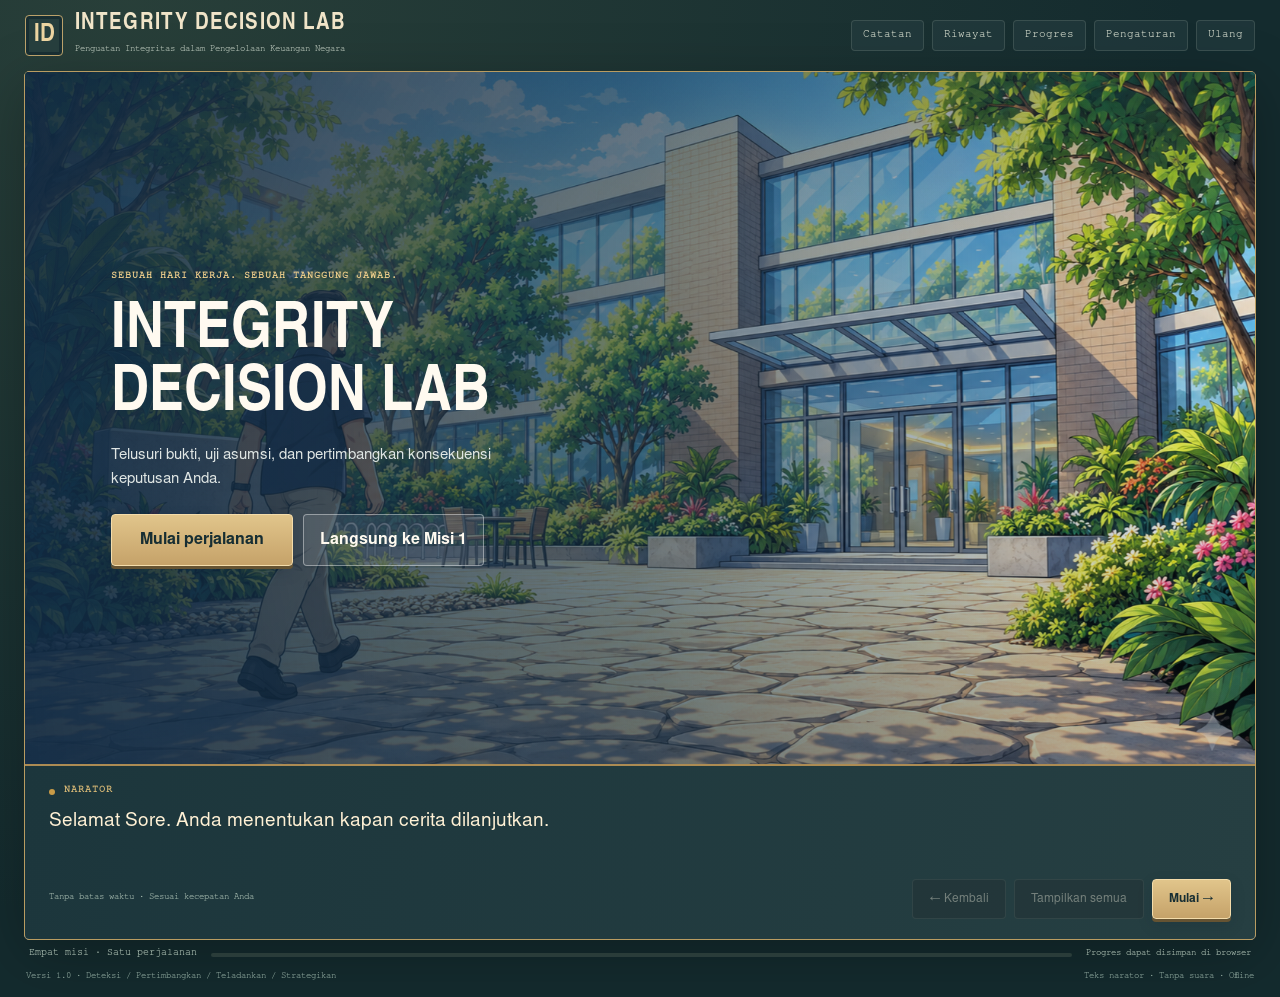
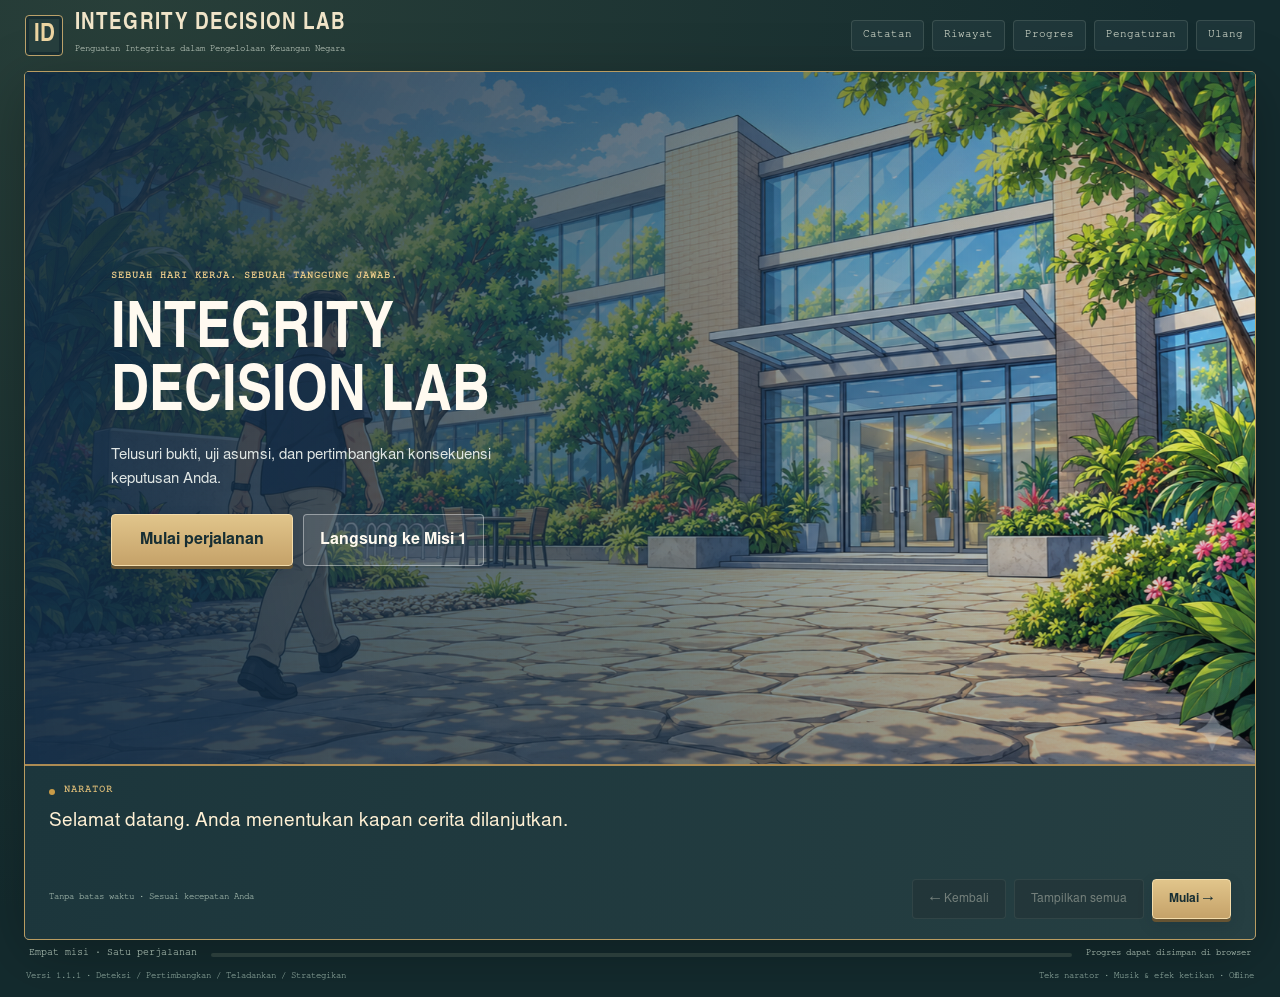
